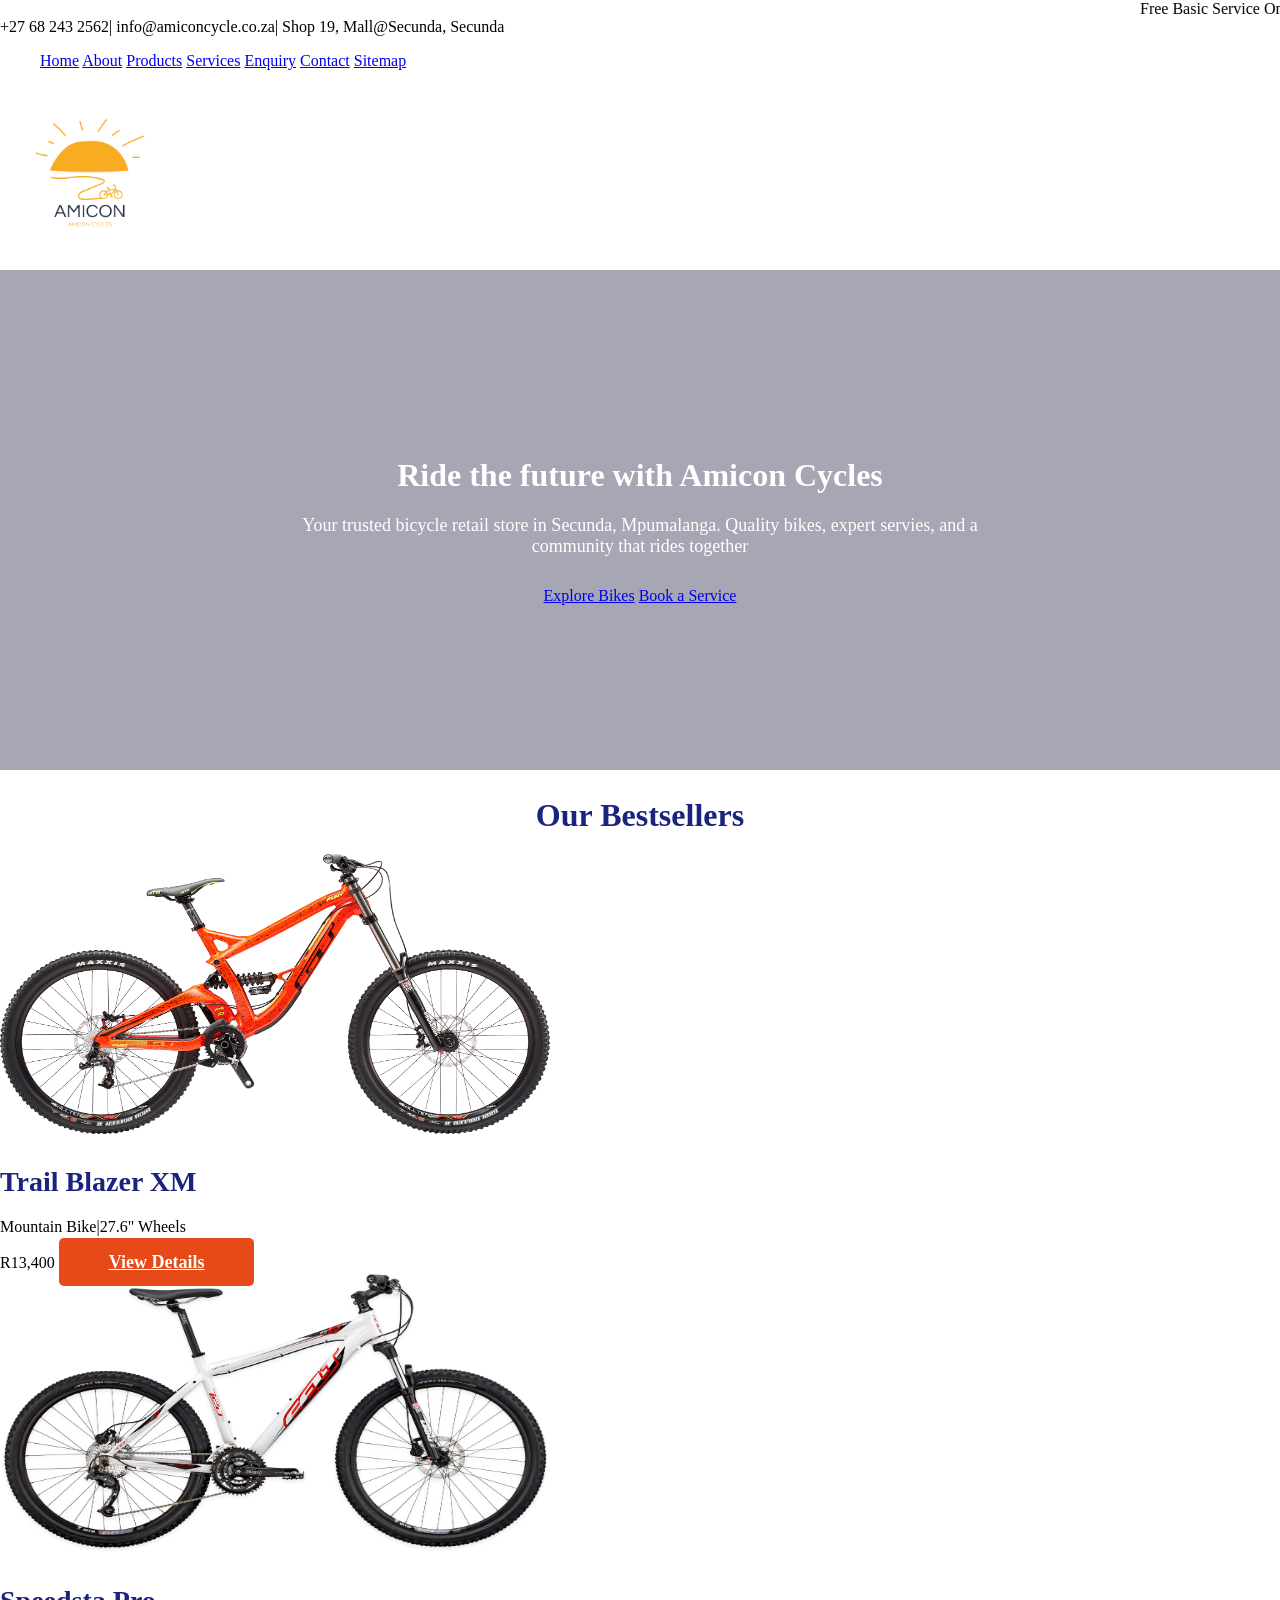
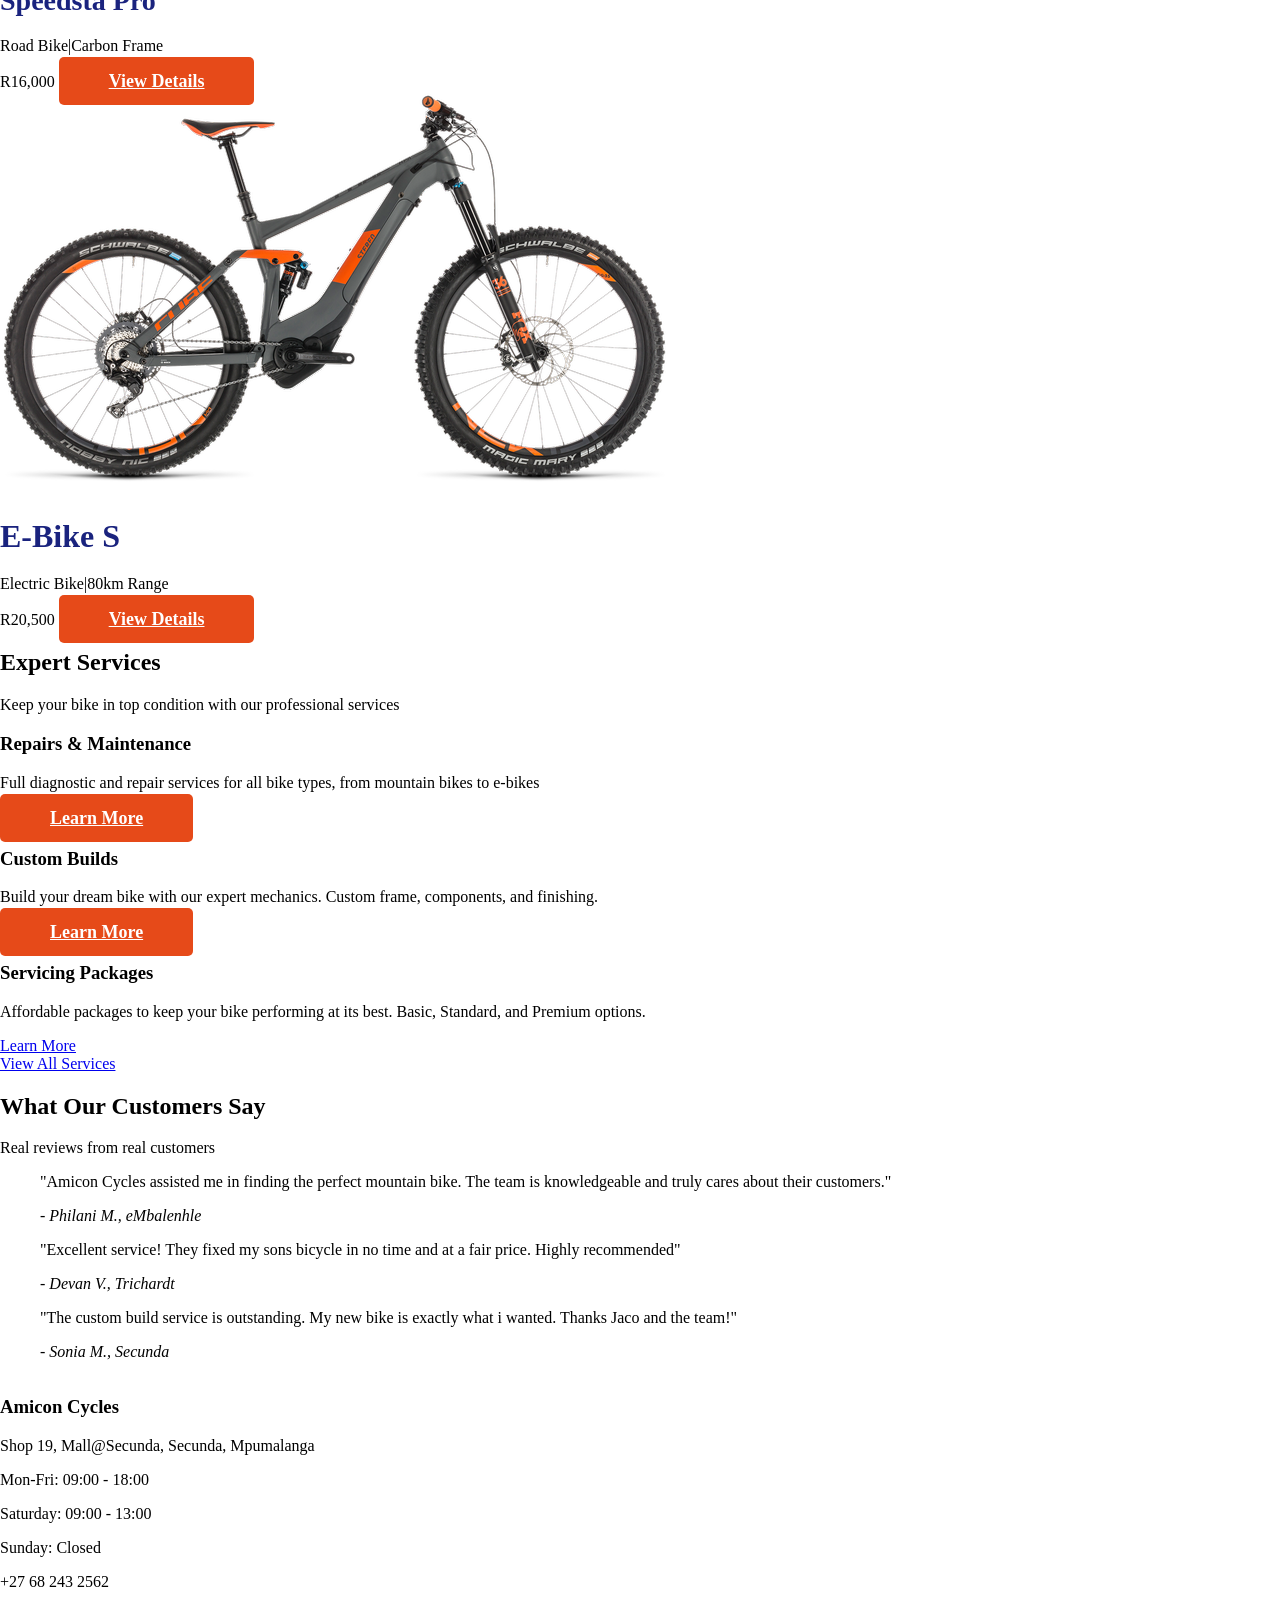
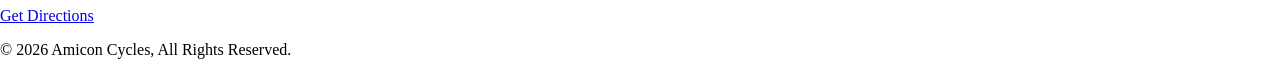
==== index.html @ d9647c0a "Part 2: Linked external CSS stylesheet to all HTML pages fixed styling errors" ====
<!DOCTYPE html>
<html>
<head>
    <title>Amicon Cycles|HOME</title>
    <link rel="stylesheet" href="css/style.css">
</head>
<body style="display: flex; flex-direction: column; justify-content: center; min-height: 100vh; margin: 0; padding: 0;">
    <!--This is the top promotional bar-->
    <marquee>Free Basic Service On All New Bikes | 0% Finance Available</marquee>

    <!--This is the header with contact info-->
    <header>
            <span> +27 68 243 2562|</span>
            <span> info@amiconcycle.co.za|</span>
            <span> Shop 19, Mall@Secunda, Secunda</span>

            <!--This is the navivation menu-->
        <nav>
           <ul>
                <a href="Assets/index.html">Home</a>
                <a href="Assets/about.html">About</a>
                <a href="Assets/products.html">Products</a>
                <a href="Assets/services.html">Services</a>
                <a href="Assets/enquiry.html">Enquiry</a>
                <a href="Assets/contact.html">Contact</a>
                <a href="Assets/sitemap.html">Sitemap</a>
            </ul>
        </nav>
    </header> 

    <!--This is the navigation with a logo-->
        <a href="index.html">
            <img src="Images/logo.png" alt="Amicon Cycles Logo" width="180">
        </a>

    
    <!--This is the Hero Banner-->
    <div class="hero" style="background-color: rgba(106, 106, 129, 0.596); min-height: 500px; display: flex; align-items: center; justify-content: center; text-align: center; padding: 60x 20px;">
        <div class="hero content">
            <h1 style="color: white;">Ride the future with Amicon Cycles</h1>
            <p style="color: white; font-size: 18px; max-width: 700px; margin: 0 auto 30px;">Your trusted bicycle retail store in Secunda, Mpumalanga. Quality bikes, expert servies, and a community that rides together</p>
            <div class="hero-buttons">
            <a href="Assets/products.html">Explore Bikes</a>
            <a href="Assets/services.html">Book a Service</a>
            </div>
        </div>
    </div>

    <!--This is the featured collection-->
    <div class="featured collection">
        <h2 style="text-align: center; color: #1A237E; font-size: 32px; margin-bottom: 20px;">Our Bestsellers</h2>

        <!--This is Product 1-->
        <div class="product-card">
            <img src="Images/Mountain Bike.png " alt="Trail Blazer XM" width="550" height="280">
            <h3 style="text-align: left; color: #1A237E; font-size: 28px; margin-bottom: 20px;">Trail Blazer XM</h3>
            <p>Mountain Bike|27.6" Wheels</p>
            <span>R13,400</span>
            <a href="products.html" style="background-color: #E64A19; color: white; padding: 14px 50px; border: none; border-radius: 5px; font-size: 18px; font-weight: bold; cursor: pointer; transition: background-color 0.3s ease">View Details</a>
        </div>

        <!--This is Product 2-->
        <div class="product-card">
            <img src="Images/Road Bike 2.png" alt="Speedsta Pro" width="550" height="280">
            <h3 style="text-align: left; color: #1A237E; font-size: 28px; margin-bottom: 20px;">Speedsta Pro</h3>
            <p>Road Bike|Carbon Frame</p>
            <span>R16,000</span>
            <a href="Assets/products.html" style="background-color: #E64A19; color: white; padding: 14px 50px; border: none; border-radius: 5px; font-size: 18px; font-weight: bold; cursor: pointer; transition: background-color 0.3s ease">View Details</a>
        </div>

        <!--This is Product 3-->
        <div class="product-card">
            <img src="Images/E bike.png" alt="E-bike S">
            <h3 style="text-align: left; color: #1A237E; font-size: 32px; margin-bottom: 20px;">E-Bike S</h3>
            <p>Electric Bike|80km Range</p>
            <span>R20,500</span>
            <a href="Assets/products.html" style="background-color: #E64A19; color: white; padding: 14px 50px; border: none; border-radius: 5px; font-size: 18px; font-weight: bold; cursor: pointer; transition: background-color 0.3s ease">View Details</a>
        </div>
    </div>
    
    <!--This is the services preview-->
    <div class="services-preview">
        <div class="container">
            <h2>Expert Services</h2>
            <p class="section-subtitle">Keep your bike in top condition with our professional services</p>

            <div class="service-grid">
                <div class="service-card">
                    <i class="fas fa-wrench service-icon"></i>
                    <h3>Repairs & Maintenance</h3>
                    <p>Full diagnostic and repair services for all bike types, from mountain bikes to e-bikes</p>
                    <a href="Assets/services.html" class="btn-small" style="background-color: #E64A19; color: white; padding: 14px 50px; border: none; border-radius: 5px; font-size: 18px; font-weight: bold; cursor: pointer; transition: background-color 0.3s ease">Learn More</a>
                </div>

                <div class="service-card">
                    <h3>Custom Builds</h3>
                    <p>Build your dream bike with our expert mechanics. Custom frame, components, and finishing.</p>
                    <a href="Assets/services.html" class="btn-small" style="background-color: #E64A19; color: white; padding: 14px 50px; border: none; border-radius: 5px; font-size: 18px; font-weight: bold; cursor: pointer; transition: background-color 0.3s ease">Learn More</a>
                </div>

                <div class="service-card">
                    <i class="fas fa-tools service-icon"></i>
                    <h3>Servicing Packages</h3>
                    <p>Affordable packages to keep your bike performing at its best. Basic, Standard, and Premium options.</p>
                    <a href="Assets/services.html" class="btn-small">Learn More</a>
                </div>
            </div>

            <div class="services-cta">
                <a href="Assets/services.html" class="btn-primary">View All Services</a>
            </div>
        </div>
    </div>

    <!--This is the testimonials section-->
    <div class="testimonials">
        <div class="container">
            <h2>What Our Customers Say</h2>
            <p class="section-subtitle" >Real reviews from real customers</p>

            <div class="testimonial-grid">
                <blockquote>
                    <p>"Amicon Cycles assisted me in finding the perfect mountain bike. The team is knowledgeable and truly cares about their customers."</p>
                    <cite>- Philani M., eMbalenhle</cite>    
                </blockquote>

                <blockquote>
                    <p>"Excellent service! They fixed my sons bicycle in no time and at a fair price. Highly recommended"</p>
                    <cite>- Devan V., Trichardt</cite>    
                </blockquote>

                <blockquote>
                    <p>"The custom build service is outstanding. My new bike is exactly what i wanted. Thanks Jaco and the team!"</p>
                    <cite>- Sonia M., Secunda</cite>    
                </blockquote>
            </div>
        </div>
    </div>

    <!--This is the footer-->
    <footer>
        <div class="footer-info">
            <h3>Amicon Cycles</h3>
            <p>Shop 19, Mall@Secunda, Secunda, Mpumalanga</p>
            <p>Mon-Fri: 09:00 - 18:00</p>   
            <P>Saturday: 09:00 - 13:00</P>
            <p>Sunday: Closed</p>
            <p>+27 68 243 2562</p>
            <a href="contact.html">Get Directions</a>
        </div>
        <div class="footer-bottom">
            <p>&copy; 2026 Amicon Cycles, All Rights Reserved.</p>
        </div>
    </footer>
</body>
</html>
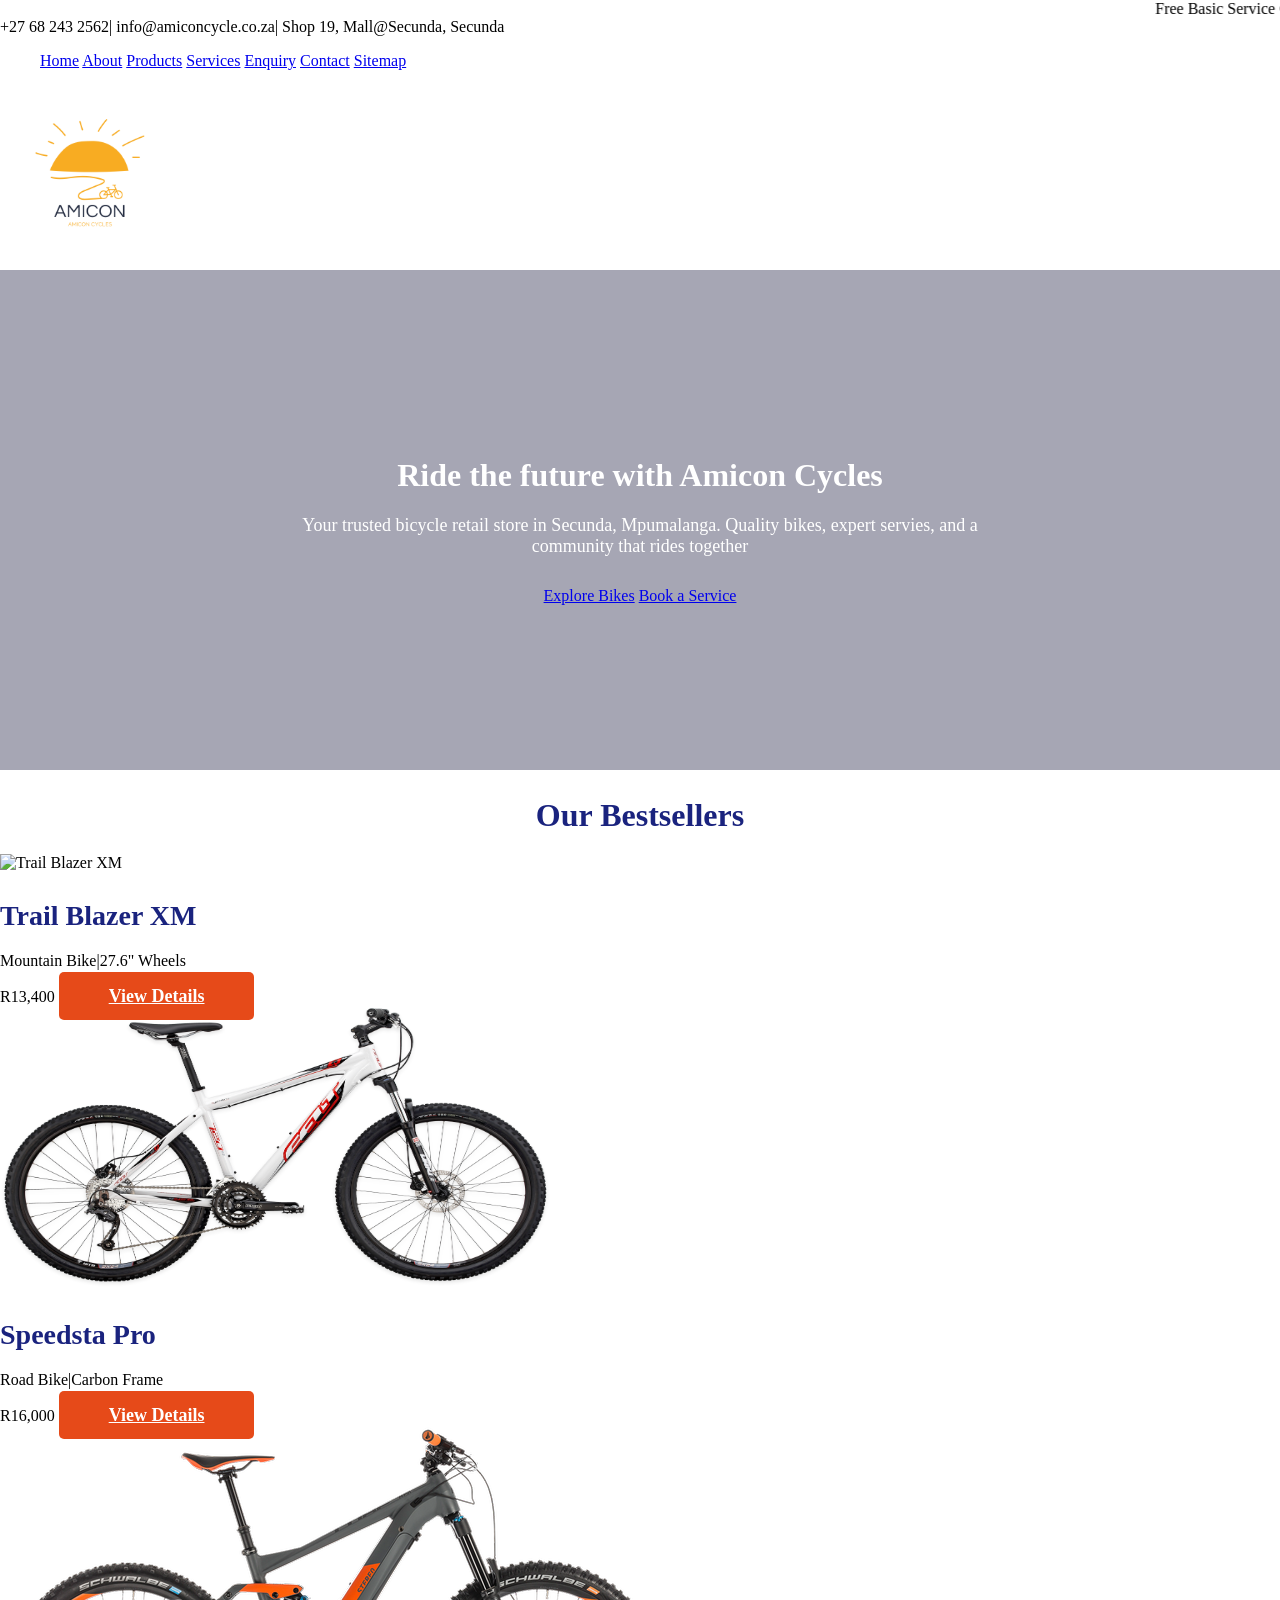
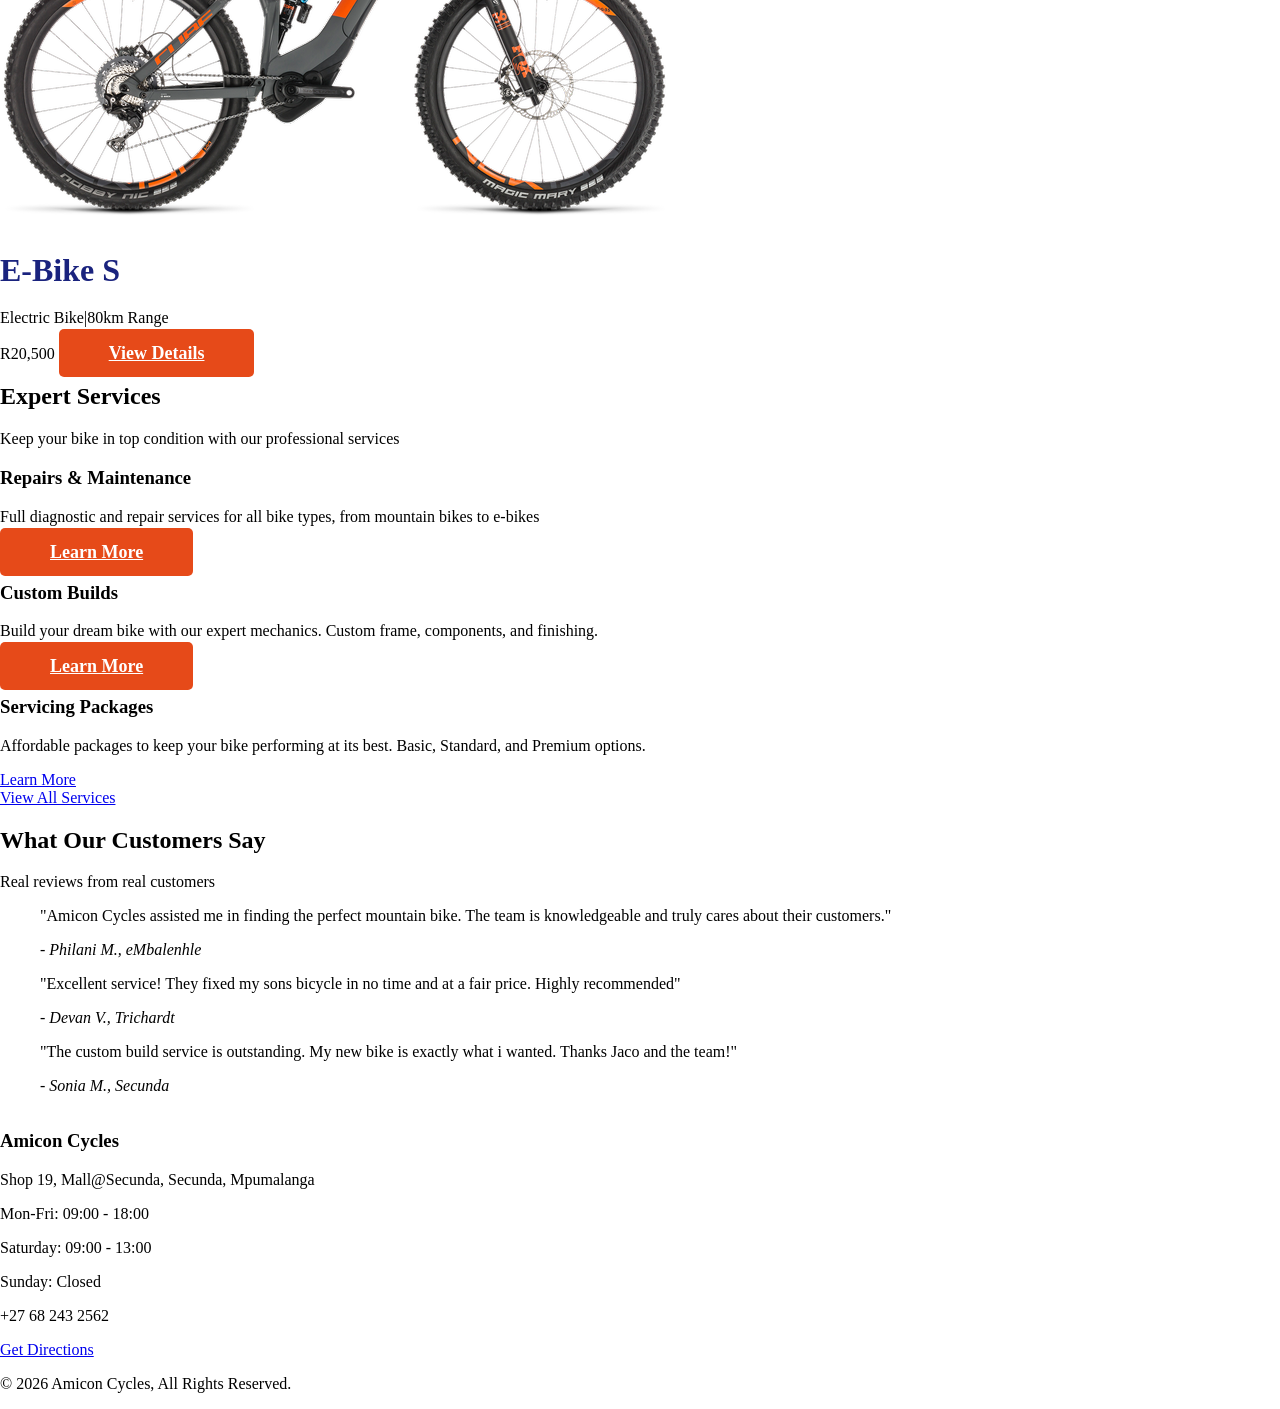
==== commit 614a0eee: "Linked external stylesheet with changes made" ====
--- a/index.html
+++ b/index.html
@@ -14,18 +14,18 @@
             <span> info@amiconcycle.co.za|</span>
             <span> Shop 19, Mall@Secunda, Secunda</span>
 
-            <!--This is the navivation menu-->
-        <nav>
-           <ul>
-                <a href="Assets/index.html">Home</a>
-                <a href="Assets/about.html">About</a>
-                <a href="Assets/products.html">Products</a>
-                <a href="Assets/services.html">Services</a>
-                <a href="Assets/enquiry.html">Enquiry</a>
-                <a href="Assets/contact.html">Contact</a>
-                <a href="Assets/sitemap.html">Sitemap</a>
-            </ul>
-        </nav>
+    <!--This is the navivation menu-->
+    <nav>
+        <ul>
+            <a href="index.html">Home</a>
+            <a href="about.html">About</a>
+            <a href="products.html">Products</a>
+            <a href="services.html">Services</a>
+            <a href="enquiry.html">Enquiry</a>
+            <a href="contact.html">Contact</a>
+            <a href="sitemap.html">Sitemap</a>
+        </ul>
+    </nav>
     </header> 
 
     <!--This is the navigation with a logo-->
@@ -52,7 +52,7 @@
 
         <!--This is Product 1-->
         <div class="product-card">
-            <img src="Images/Mountain Bike.png " alt="Trail Blazer XM" width="550" height="280">
+            <img src="https://www.bing.com/images/search?view=detailV2&ccid=F3GtSCBr&id=6C79BC62055F6FBFD2856031EC49AA066A7E89CB&thid=OIP.F3GtSCBr6q-7r-o_lWiCbQHaEF&mediaurl=https%3a%2f%2fi.pinimg.com%2foriginals%2f32%2f32%2fa2%2f3232a2a541d7ab64f234cf8f99b6f227.png&cdnurl=https%3a%2f%2fth.bing.com%2fth%2fid%2fR.1771ad48206beaafbbafea3f9568826d%3frik%3dy4l%252bagaqSewxYA%26pid%3dImgRaw%26r%3d0&exph=993&expw=1800&q=Gt+Fury+Elite+27.5+Mountain+Bike&mode=overlay&FORM=VSMAGC&ck=1CB832AEF72D2680FD4501E02C0D3C02&idpp=serp&ajaxhist=0&ajaxserp=0" alt="Trail Blazer XM" width="550" height="280">
             <h3 style="text-align: left; color: #1A237E; font-size: 28px; margin-bottom: 20px;">Trail Blazer XM</h3>
             <p>Mountain Bike|27.6" Wheels</p>
             <span>R13,400</span>
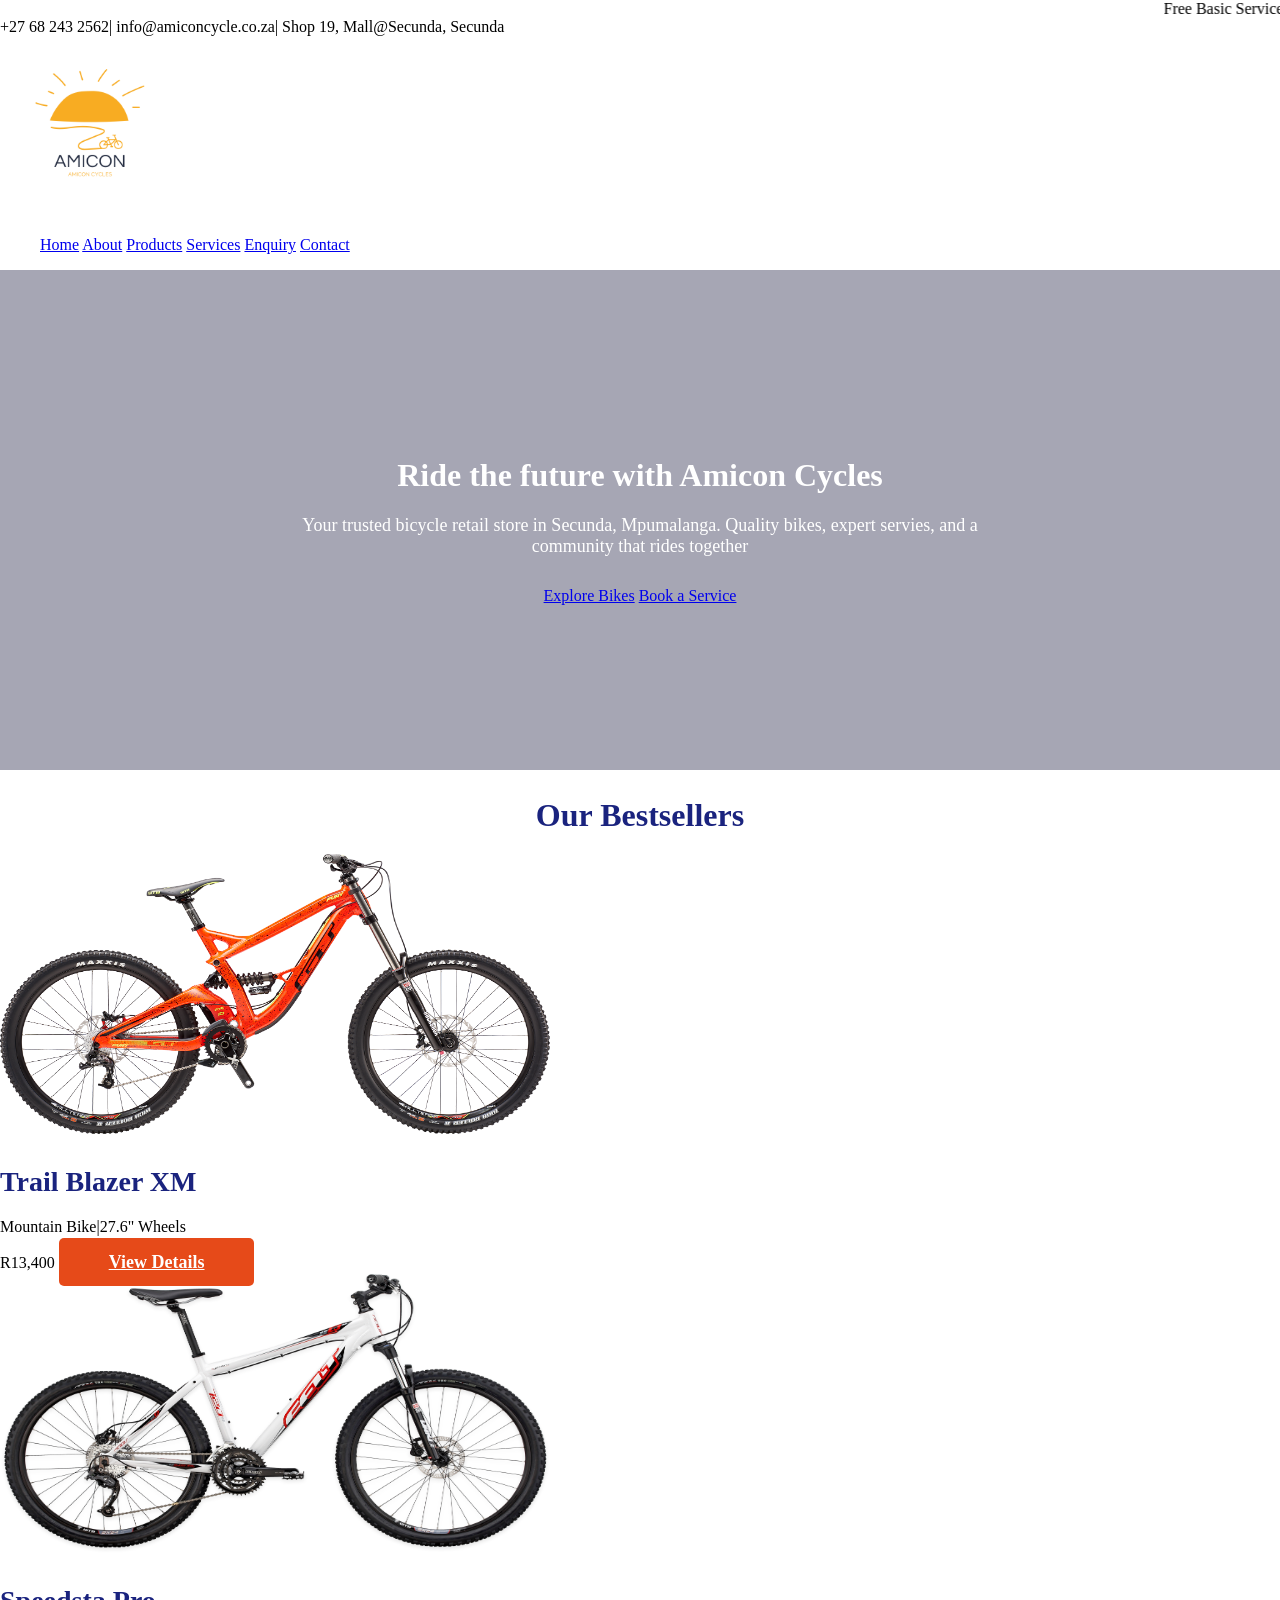
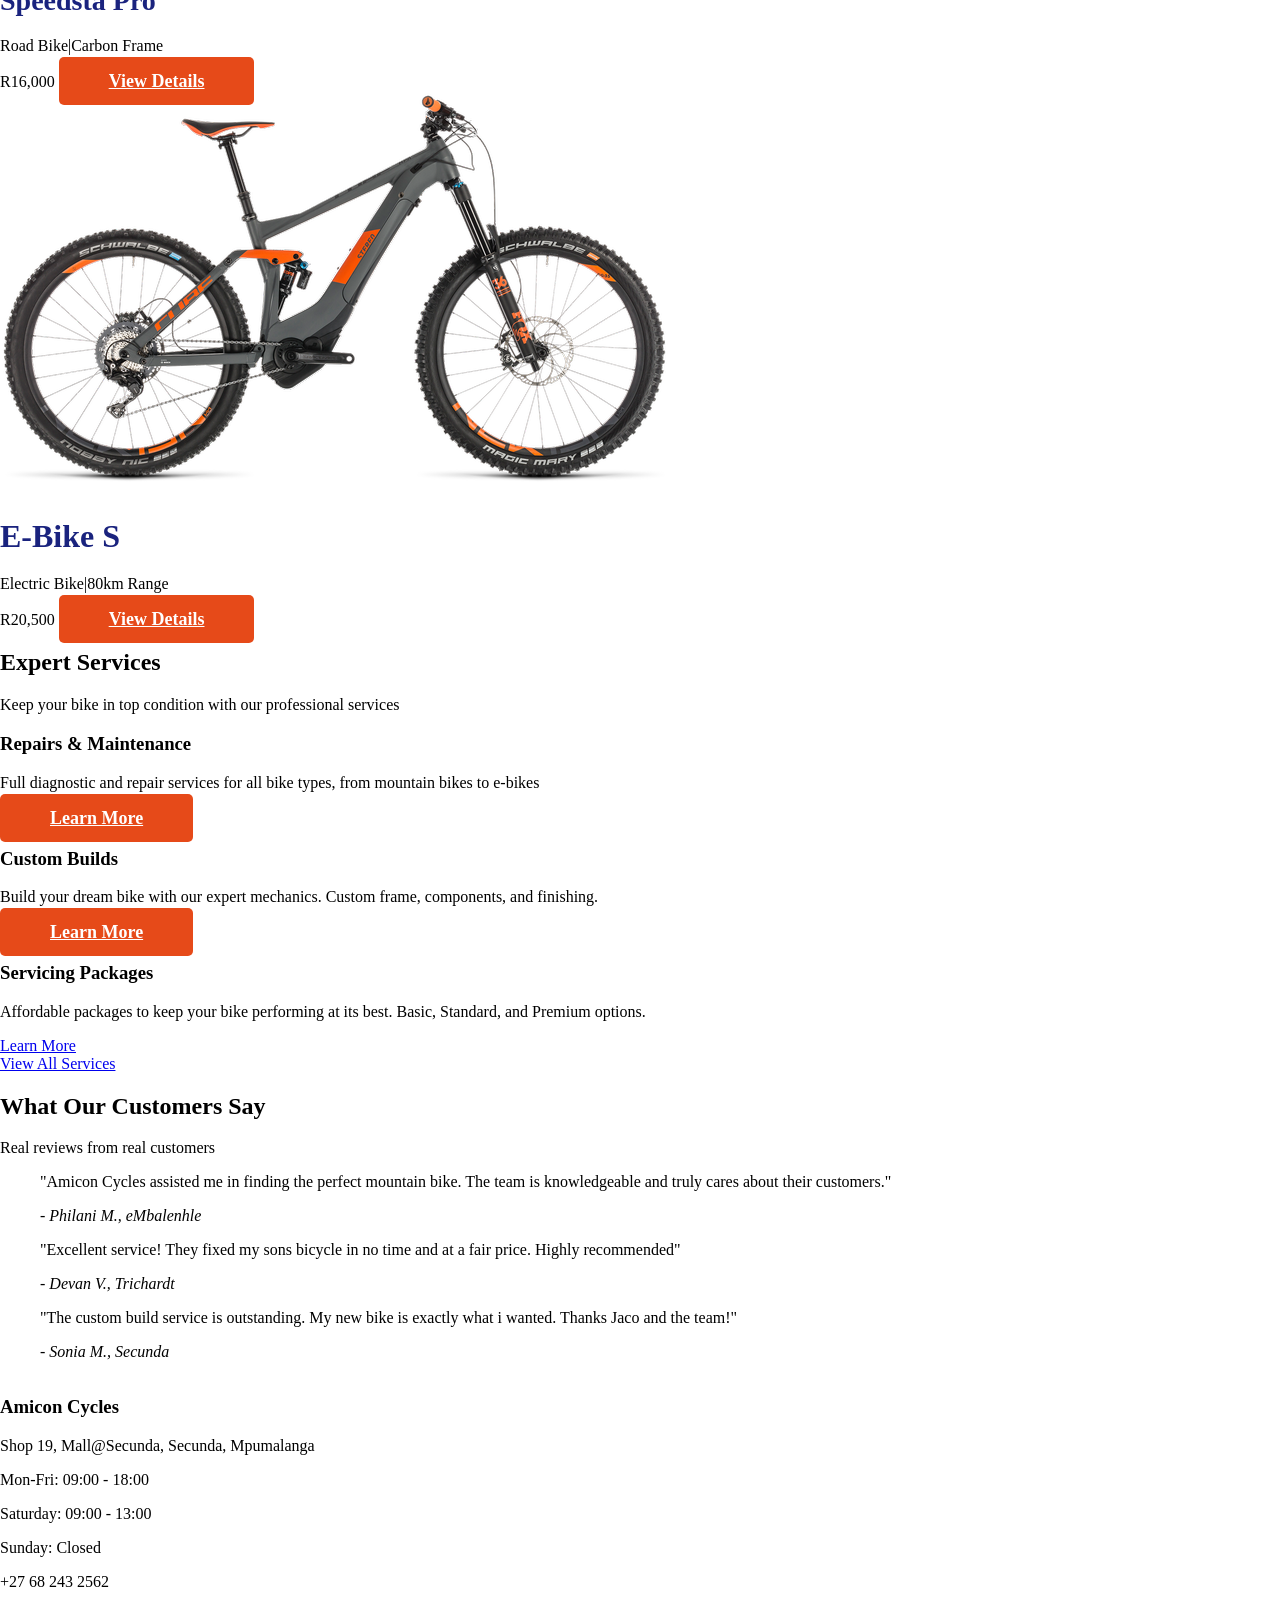
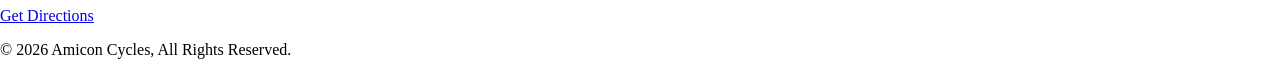
==== commit 074c89eb: "Fixed the product card layout, the navigation styling and css erros" ====
--- a/index.html
+++ b/index.html
@@ -15,25 +15,25 @@
             <span> Shop 19, Mall@Secunda, Secunda</span>
 
     <!--This is the navivation menu-->
-    <nav>
-        <ul>
-            <a href="index.html">Home</a>
-            <a href="about.html">About</a>
-            <a href="products.html">Products</a>
-            <a href="services.html">Services</a>
-            <a href="enquiry.html">Enquiry</a>
-            <a href="contact.html">Contact</a>
-            <a href="sitemap.html">Sitemap</a>
-        </ul>
+    <nav class="navbar">
+        <div class="container">
+            <div class="logo">
+                <a href="index.html">
+                    <img src="Images/logo.png" alt="Amicon Cycles Logo" width="180">
+                </a>
+            </div>
+            <ul class="nav-menu">
+                <a href="index.html"><i class="fas fa-home"></i> Home</a>
+                <a href="about.html"><i class="fas fa-info-circle"></i> About</a>
+                <a href="products.html"><i class="fas fa-bicycle"></i> Products</a>
+                <a href="services.html"><i class="fas fa-tools"></i> Services</a>
+                <a href="enquiry.html"><i class="fas fa-envelope"></i> Enquiry</a>
+                <a href="contact.html"><i class="fas fa-phone"></i> Contact</a>
+            </ul>       
+        </div>
     </nav>
     </header> 
 
-    <!--This is the navigation with a logo-->
-        <a href="index.html">
-            <img src="Images/logo.png" alt="Amicon Cycles Logo" width="180">
-        </a>
-
-    
     <!--This is the Hero Banner-->
     <div class="hero" style="background-color: rgba(106, 106, 129, 0.596); min-height: 500px; display: flex; align-items: center; justify-content: center; text-align: center; padding: 60x 20px;">
         <div class="hero content">
@@ -52,7 +52,7 @@
 
         <!--This is Product 1-->
         <div class="product-card">
-            <img src="https://www.bing.com/images/search?view=detailV2&ccid=F3GtSCBr&id=6C79BC62055F6FBFD2856031EC49AA066A7E89CB&thid=OIP.F3GtSCBr6q-7r-o_lWiCbQHaEF&mediaurl=https%3a%2f%2fi.pinimg.com%2foriginals%2f32%2f32%2fa2%2f3232a2a541d7ab64f234cf8f99b6f227.png&cdnurl=https%3a%2f%2fth.bing.com%2fth%2fid%2fR.1771ad48206beaafbbafea3f9568826d%3frik%3dy4l%252bagaqSewxYA%26pid%3dImgRaw%26r%3d0&exph=993&expw=1800&q=Gt+Fury+Elite+27.5+Mountain+Bike&mode=overlay&FORM=VSMAGC&ck=1CB832AEF72D2680FD4501E02C0D3C02&idpp=serp&ajaxhist=0&ajaxserp=0" alt="Trail Blazer XM" width="550" height="280">
+            <img src="Images/Mountain Bike.png " alt="Trail Blazer XM" width="550" height="280">
             <h3 style="text-align: left; color: #1A237E; font-size: 28px; margin-bottom: 20px;">Trail Blazer XM</h3>
             <p>Mountain Bike|27.6" Wheels</p>
             <span>R13,400</span>
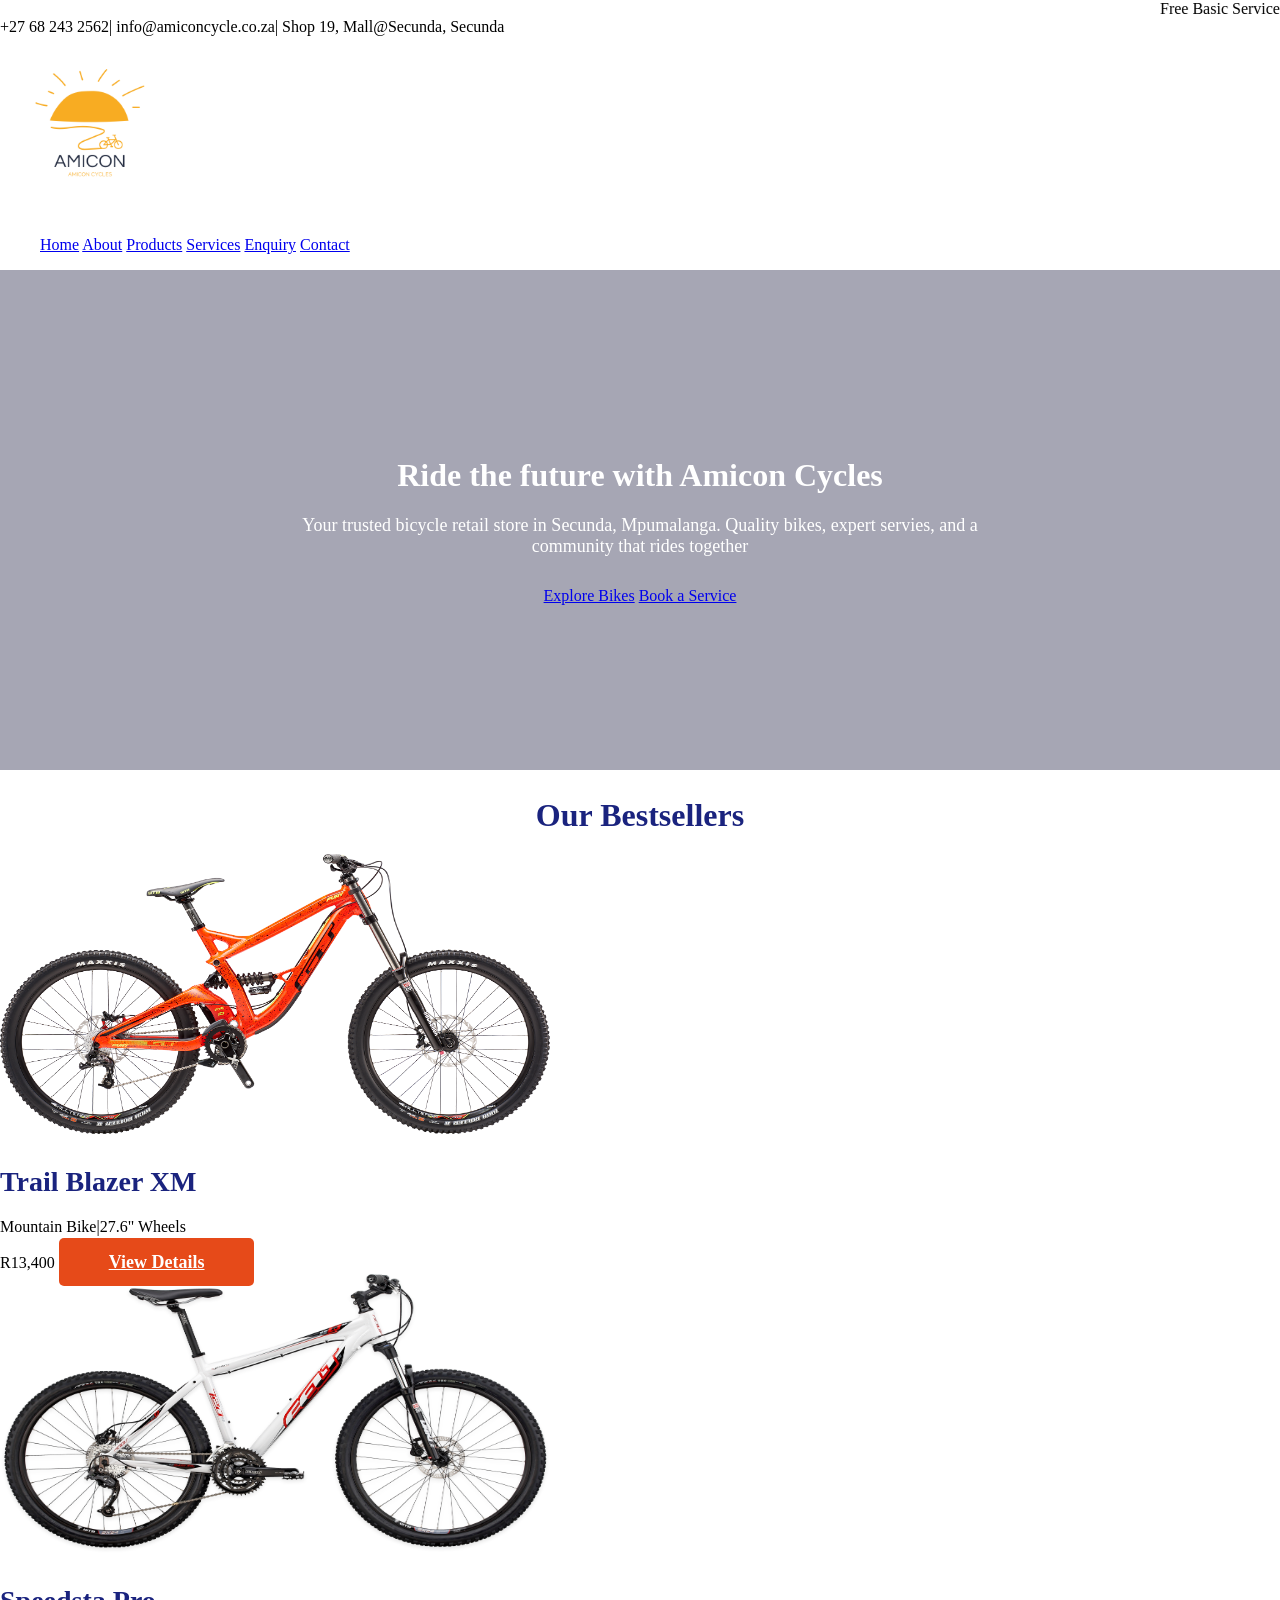
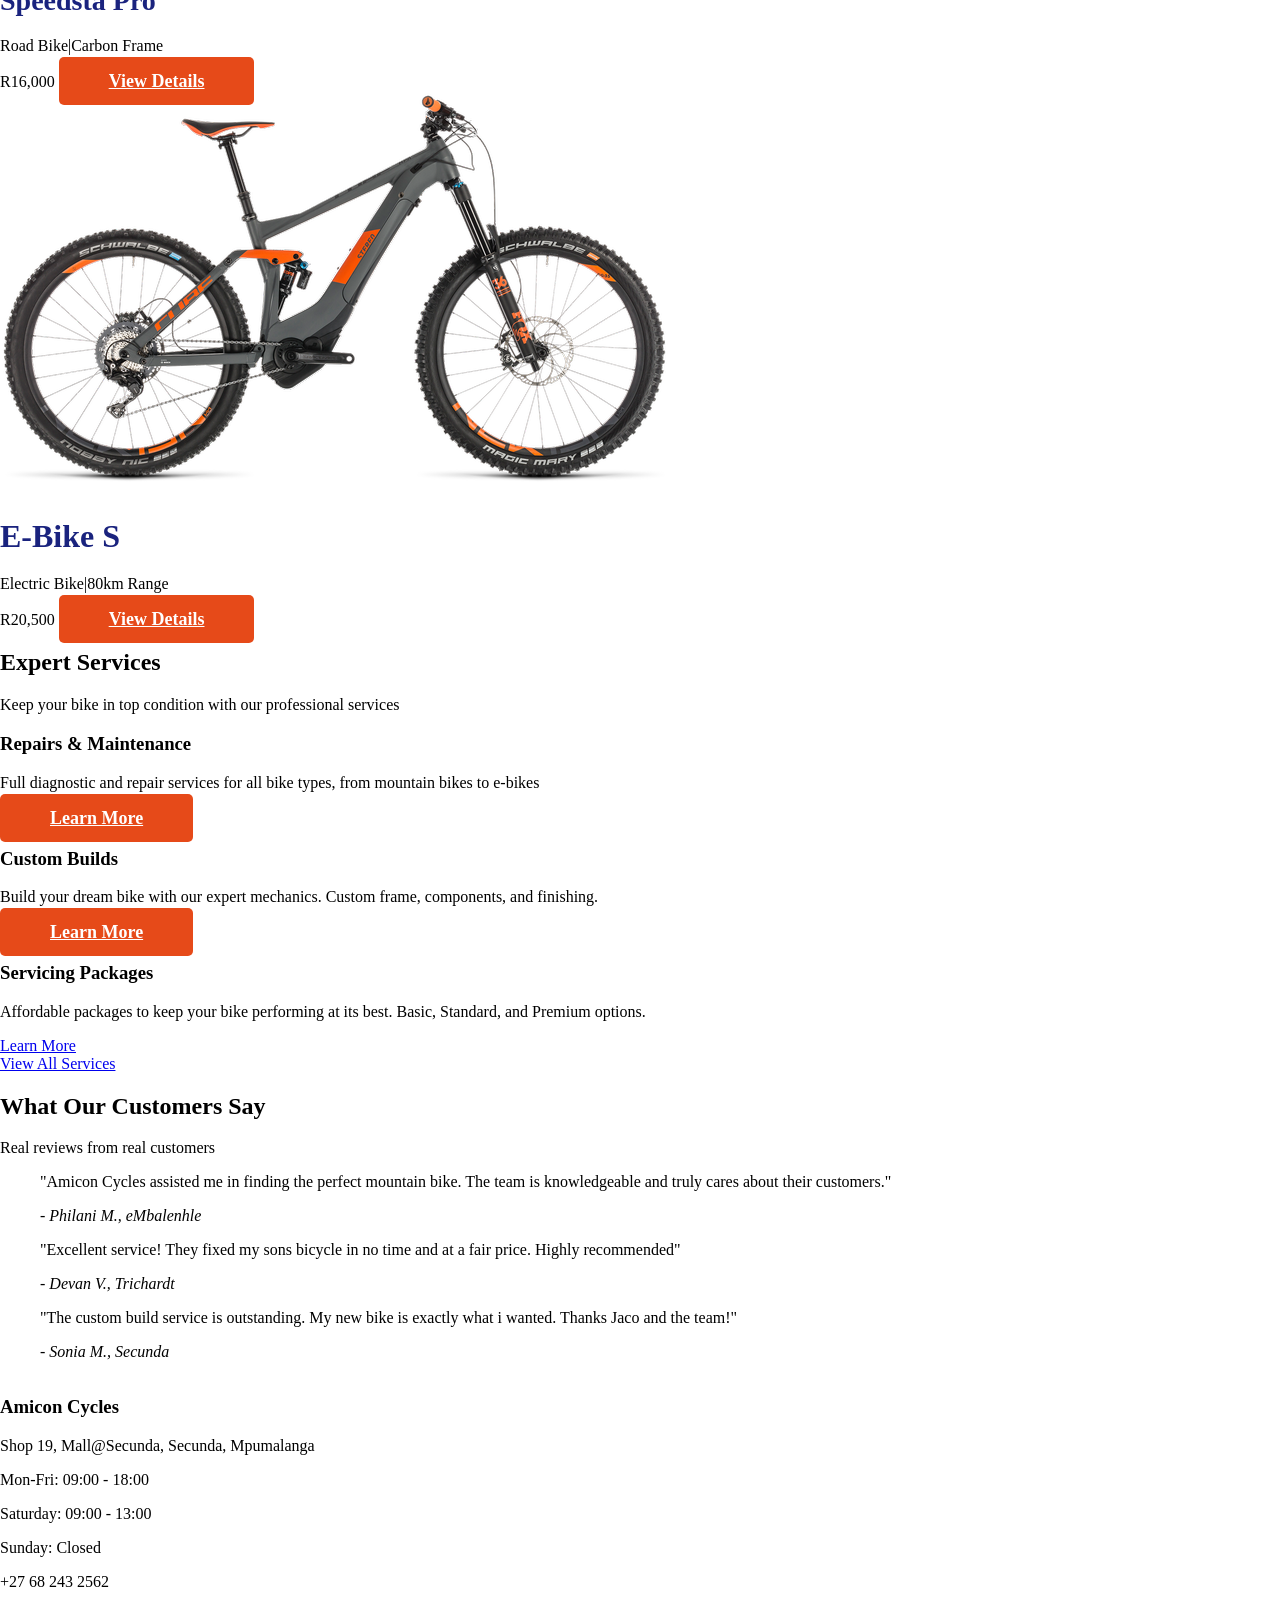
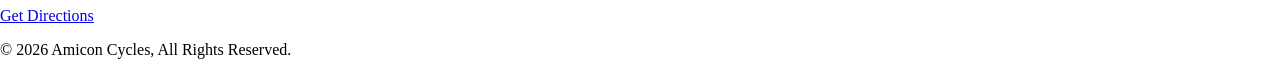
==== commit 6f1b7084: "Add files via upload" ====
--- a/index.html
+++ b/index.html
@@ -1,156 +1,156 @@
-<!DOCTYPE html>
-<html>
-<head>
-    <title>Amicon Cycles|HOME</title>
-    <link rel="stylesheet" href="css/style.css">
-</head>
-<body style="display: flex; flex-direction: column; justify-content: center; min-height: 100vh; margin: 0; padding: 0;">
-    <!--This is the top promotional bar-->
-    <marquee>Free Basic Service On All New Bikes | 0% Finance Available</marquee>
-
-    <!--This is the header with contact info-->
-    <header>
-            <span> +27 68 243 2562|</span>
-            <span> info@amiconcycle.co.za|</span>
-            <span> Shop 19, Mall@Secunda, Secunda</span>
-
-    <!--This is the navivation menu-->
-    <nav class="navbar">
-        <div class="container">
-            <div class="logo">
-                <a href="index.html">
-                    <img src="Images/logo.png" alt="Amicon Cycles Logo" width="180">
-                </a>
-            </div>
-            <ul class="nav-menu">
-                <a href="index.html"><i class="fas fa-home"></i> Home</a>
-                <a href="about.html"><i class="fas fa-info-circle"></i> About</a>
-                <a href="products.html"><i class="fas fa-bicycle"></i> Products</a>
-                <a href="services.html"><i class="fas fa-tools"></i> Services</a>
-                <a href="enquiry.html"><i class="fas fa-envelope"></i> Enquiry</a>
-                <a href="contact.html"><i class="fas fa-phone"></i> Contact</a>
-            </ul>       
-        </div>
-    </nav>
-    </header> 
-
-    <!--This is the Hero Banner-->
-    <div class="hero" style="background-color: rgba(106, 106, 129, 0.596); min-height: 500px; display: flex; align-items: center; justify-content: center; text-align: center; padding: 60x 20px;">
-        <div class="hero content">
-            <h1 style="color: white;">Ride the future with Amicon Cycles</h1>
-            <p style="color: white; font-size: 18px; max-width: 700px; margin: 0 auto 30px;">Your trusted bicycle retail store in Secunda, Mpumalanga. Quality bikes, expert servies, and a community that rides together</p>
-            <div class="hero-buttons">
-            <a href="Assets/products.html">Explore Bikes</a>
-            <a href="Assets/services.html">Book a Service</a>
-            </div>
-        </div>
-    </div>
-
-    <!--This is the featured collection-->
-    <div class="featured collection">
-        <h2 style="text-align: center; color: #1A237E; font-size: 32px; margin-bottom: 20px;">Our Bestsellers</h2>
-
-        <!--This is Product 1-->
-        <div class="product-card">
-            <img src="Images/Mountain Bike.png " alt="Trail Blazer XM" width="550" height="280">
-            <h3 style="text-align: left; color: #1A237E; font-size: 28px; margin-bottom: 20px;">Trail Blazer XM</h3>
-            <p>Mountain Bike|27.6" Wheels</p>
-            <span>R13,400</span>
-            <a href="products.html" style="background-color: #E64A19; color: white; padding: 14px 50px; border: none; border-radius: 5px; font-size: 18px; font-weight: bold; cursor: pointer; transition: background-color 0.3s ease">View Details</a>
-        </div>
-
-        <!--This is Product 2-->
-        <div class="product-card">
-            <img src="Images/Road Bike 2.png" alt="Speedsta Pro" width="550" height="280">
-            <h3 style="text-align: left; color: #1A237E; font-size: 28px; margin-bottom: 20px;">Speedsta Pro</h3>
-            <p>Road Bike|Carbon Frame</p>
-            <span>R16,000</span>
-            <a href="Assets/products.html" style="background-color: #E64A19; color: white; padding: 14px 50px; border: none; border-radius: 5px; font-size: 18px; font-weight: bold; cursor: pointer; transition: background-color 0.3s ease">View Details</a>
-        </div>
-
-        <!--This is Product 3-->
-        <div class="product-card">
-            <img src="Images/E bike.png" alt="E-bike S">
-            <h3 style="text-align: left; color: #1A237E; font-size: 32px; margin-bottom: 20px;">E-Bike S</h3>
-            <p>Electric Bike|80km Range</p>
-            <span>R20,500</span>
-            <a href="Assets/products.html" style="background-color: #E64A19; color: white; padding: 14px 50px; border: none; border-radius: 5px; font-size: 18px; font-weight: bold; cursor: pointer; transition: background-color 0.3s ease">View Details</a>
-        </div>
-    </div>
-    
-    <!--This is the services preview-->
-    <div class="services-preview">
-        <div class="container">
-            <h2>Expert Services</h2>
-            <p class="section-subtitle">Keep your bike in top condition with our professional services</p>
-
-            <div class="service-grid">
-                <div class="service-card">
-                    <i class="fas fa-wrench service-icon"></i>
-                    <h3>Repairs & Maintenance</h3>
-                    <p>Full diagnostic and repair services for all bike types, from mountain bikes to e-bikes</p>
-                    <a href="Assets/services.html" class="btn-small" style="background-color: #E64A19; color: white; padding: 14px 50px; border: none; border-radius: 5px; font-size: 18px; font-weight: bold; cursor: pointer; transition: background-color 0.3s ease">Learn More</a>
-                </div>
-
-                <div class="service-card">
-                    <h3>Custom Builds</h3>
-                    <p>Build your dream bike with our expert mechanics. Custom frame, components, and finishing.</p>
-                    <a href="Assets/services.html" class="btn-small" style="background-color: #E64A19; color: white; padding: 14px 50px; border: none; border-radius: 5px; font-size: 18px; font-weight: bold; cursor: pointer; transition: background-color 0.3s ease">Learn More</a>
-                </div>
-
-                <div class="service-card">
-                    <i class="fas fa-tools service-icon"></i>
-                    <h3>Servicing Packages</h3>
-                    <p>Affordable packages to keep your bike performing at its best. Basic, Standard, and Premium options.</p>
-                    <a href="Assets/services.html" class="btn-small">Learn More</a>
-                </div>
-            </div>
-
-            <div class="services-cta">
-                <a href="Assets/services.html" class="btn-primary">View All Services</a>
-            </div>
-        </div>
-    </div>
-
-    <!--This is the testimonials section-->
-    <div class="testimonials">
-        <div class="container">
-            <h2>What Our Customers Say</h2>
-            <p class="section-subtitle" >Real reviews from real customers</p>
-
-            <div class="testimonial-grid">
-                <blockquote>
-                    <p>"Amicon Cycles assisted me in finding the perfect mountain bike. The team is knowledgeable and truly cares about their customers."</p>
-                    <cite>- Philani M., eMbalenhle</cite>    
-                </blockquote>
-
-                <blockquote>
-                    <p>"Excellent service! They fixed my sons bicycle in no time and at a fair price. Highly recommended"</p>
-                    <cite>- Devan V., Trichardt</cite>    
-                </blockquote>
-
-                <blockquote>
-                    <p>"The custom build service is outstanding. My new bike is exactly what i wanted. Thanks Jaco and the team!"</p>
-                    <cite>- Sonia M., Secunda</cite>    
-                </blockquote>
-            </div>
-        </div>
-    </div>
-
-    <!--This is the footer-->
-    <footer>
-        <div class="footer-info">
-            <h3>Amicon Cycles</h3>
-            <p>Shop 19, Mall@Secunda, Secunda, Mpumalanga</p>
-            <p>Mon-Fri: 09:00 - 18:00</p>   
-            <P>Saturday: 09:00 - 13:00</P>
-            <p>Sunday: Closed</p>
-            <p>+27 68 243 2562</p>
-            <a href="contact.html">Get Directions</a>
-        </div>
-        <div class="footer-bottom">
-            <p>&copy; 2026 Amicon Cycles, All Rights Reserved.</p>
-        </div>
-    </footer>
-</body>
+<!DOCTYPE html>
+<html>
+<head>
+    <title>Amicon Cycles|HOME</title>
+    <link rel="stylesheet" href="css/style.css">
+</head>
+<body style="display: flex; flex-direction: column; justify-content: center; min-height: 100vh; margin: 0; padding: 0;">
+    <!--This is the top promotional bar-->
+    <marquee>Free Basic Service On All New Bikes | 0% Finance Available</marquee>
+
+    <!--This is the header with contact info-->
+    <header>
+            <span> +27 68 243 2562|</span>
+            <span> info@amiconcycle.co.za|</span>
+            <span> Shop 19, Mall@Secunda, Secunda</span>
+
+    <!--This is the navivation menu-->
+    <nav class="navbar">
+        <div class="container">
+            <div class="logo">
+                <a href="index.html">
+                    <img src="Images/logo.png" alt="Amicon Cycles Logo" width="180">
+                </a>
+            </div>
+            <ul class="nav-menu">
+                <a href="index.html"><i class="fas fa-home"></i> Home</a>
+                <a href="about.html"><i class="fas fa-info-circle"></i> About</a>
+                <a href="products.html"><i class="fas fa-bicycle"></i> Products</a>
+                <a href="services.html"><i class="fas fa-tools"></i> Services</a>
+                <a href="enquiry.html"><i class="fas fa-envelope"></i> Enquiry</a>
+                <a href="contact.html"><i class="fas fa-phone"></i> Contact</a>
+            </ul>       
+        </div>
+    </nav>
+    </header> 
+
+    <!--This is the Hero Banner-->
+    <div class="hero" style="background-color: rgba(106, 106, 129, 0.596); min-height: 500px; display: flex; align-items: center; justify-content: center; text-align: center; padding: 60x 20px;">
+        <div class="hero content">
+            <h1 style="color: white;">Ride the future with Amicon Cycles</h1>
+            <p style="color: white; font-size: 18px; max-width: 700px; margin: 0 auto 30px;">Your trusted bicycle retail store in Secunda, Mpumalanga. Quality bikes, expert servies, and a community that rides together</p>
+            <div class="hero-buttons">
+            <a href="Assets/products.html">Explore Bikes</a>
+            <a href="Assets/services.html">Book a Service</a>
+            </div>
+        </div>
+    </div>
+
+    <!--This is the featured collection-->
+    <div class="featured collection">
+        <h2 style="text-align: center; color: #1A237E; font-size: 32px; margin-bottom: 20px;">Our Bestsellers</h2>
+
+        <!--This is Product 1-->
+        <div class="product-card">
+            <img src="Images/Mountain Bike.png " alt="Trail Blazer XM" width="550" height="280">
+            <h3 style="text-align: left; color: #1A237E; font-size: 28px; margin-bottom: 20px;">Trail Blazer XM</h3>
+            <p>Mountain Bike|27.6" Wheels</p>
+            <span>R13,400</span>
+            <a href="products.html" style="background-color: #E64A19; color: white; padding: 14px 50px; border: none; border-radius: 5px; font-size: 18px; font-weight: bold; cursor: pointer; transition: background-color 0.3s ease">View Details</a>
+        </div>
+
+        <!--This is Product 2-->
+        <div class="product-card">
+            <img src="Images/Road Bike 2.png" alt="Speedsta Pro" width="550" height="280">
+            <h3 style="text-align: left; color: #1A237E; font-size: 28px; margin-bottom: 20px;">Speedsta Pro</h3>
+            <p>Road Bike|Carbon Frame</p>
+            <span>R16,000</span>
+            <a href="Assets/products.html" style="background-color: #E64A19; color: white; padding: 14px 50px; border: none; border-radius: 5px; font-size: 18px; font-weight: bold; cursor: pointer; transition: background-color 0.3s ease">View Details</a>
+        </div>
+
+        <!--This is Product 3-->
+        <div class="product-card">
+            <img src="Images/E bike.png" alt="E-bike S">
+            <h3 style="text-align: left; color: #1A237E; font-size: 32px; margin-bottom: 20px;">E-Bike S</h3>
+            <p>Electric Bike|80km Range</p>
+            <span>R20,500</span>
+            <a href="Assets/products.html" style="background-color: #E64A19; color: white; padding: 14px 50px; border: none; border-radius: 5px; font-size: 18px; font-weight: bold; cursor: pointer; transition: background-color 0.3s ease">View Details</a>
+        </div>
+    </div>
+    
+    <!--This is the services preview-->
+    <div class="services-preview">
+        <div class="container">
+            <h2>Expert Services</h2>
+            <p class="section-subtitle">Keep your bike in top condition with our professional services</p>
+
+            <div class="service-grid">
+                <div class="service-card">
+                    <i class="fas fa-wrench service-icon"></i>
+                    <h3>Repairs & Maintenance</h3>
+                    <p>Full diagnostic and repair services for all bike types, from mountain bikes to e-bikes</p>
+                    <a href="Assets/services.html" class="btn-small" style="background-color: #E64A19; color: white; padding: 14px 50px; border: none; border-radius: 5px; font-size: 18px; font-weight: bold; cursor: pointer; transition: background-color 0.3s ease">Learn More</a>
+                </div>
+
+                <div class="service-card">
+                    <h3>Custom Builds</h3>
+                    <p>Build your dream bike with our expert mechanics. Custom frame, components, and finishing.</p>
+                    <a href="Assets/services.html" class="btn-small" style="background-color: #E64A19; color: white; padding: 14px 50px; border: none; border-radius: 5px; font-size: 18px; font-weight: bold; cursor: pointer; transition: background-color 0.3s ease">Learn More</a>
+                </div>
+
+                <div class="service-card">
+                    <i class="fas fa-tools service-icon"></i>
+                    <h3>Servicing Packages</h3>
+                    <p>Affordable packages to keep your bike performing at its best. Basic, Standard, and Premium options.</p>
+                    <a href="Assets/services.html" class="btn-small">Learn More</a>
+                </div>
+            </div>
+
+            <div class="services-cta">
+                <a href="Assets/services.html" class="btn-primary">View All Services</a>
+            </div>
+        </div>
+    </div>
+
+    <!--This is the testimonials section-->
+    <div class="testimonials">
+        <div class="container">
+            <h2>What Our Customers Say</h2>
+            <p class="section-subtitle" >Real reviews from real customers</p>
+
+            <div class="testimonial-grid">
+                <blockquote>
+                    <p>"Amicon Cycles assisted me in finding the perfect mountain bike. The team is knowledgeable and truly cares about their customers."</p>
+                    <cite>- Philani M., eMbalenhle</cite>    
+                </blockquote>
+
+                <blockquote>
+                    <p>"Excellent service! They fixed my sons bicycle in no time and at a fair price. Highly recommended"</p>
+                    <cite>- Devan V., Trichardt</cite>    
+                </blockquote>
+
+                <blockquote>
+                    <p>"The custom build service is outstanding. My new bike is exactly what i wanted. Thanks Jaco and the team!"</p>
+                    <cite>- Sonia M., Secunda</cite>    
+                </blockquote>
+            </div>
+        </div>
+    </div>
+
+    <!--This is the footer-->
+    <footer>
+        <div class="footer-info">
+            <h3>Amicon Cycles</h3>
+            <p>Shop 19, Mall@Secunda, Secunda, Mpumalanga</p>
+            <p>Mon-Fri: 09:00 - 18:00</p>   
+            <P>Saturday: 09:00 - 13:00</P>
+            <p>Sunday: Closed</p>
+            <p>+27 68 243 2562</p>
+            <a href="contact.html">Get Directions</a>
+        </div>
+        <div class="footer-bottom">
+            <p>&copy; 2026 Amicon Cycles, All Rights Reserved.</p>
+        </div>
+    </footer>
+</body>
 </html>
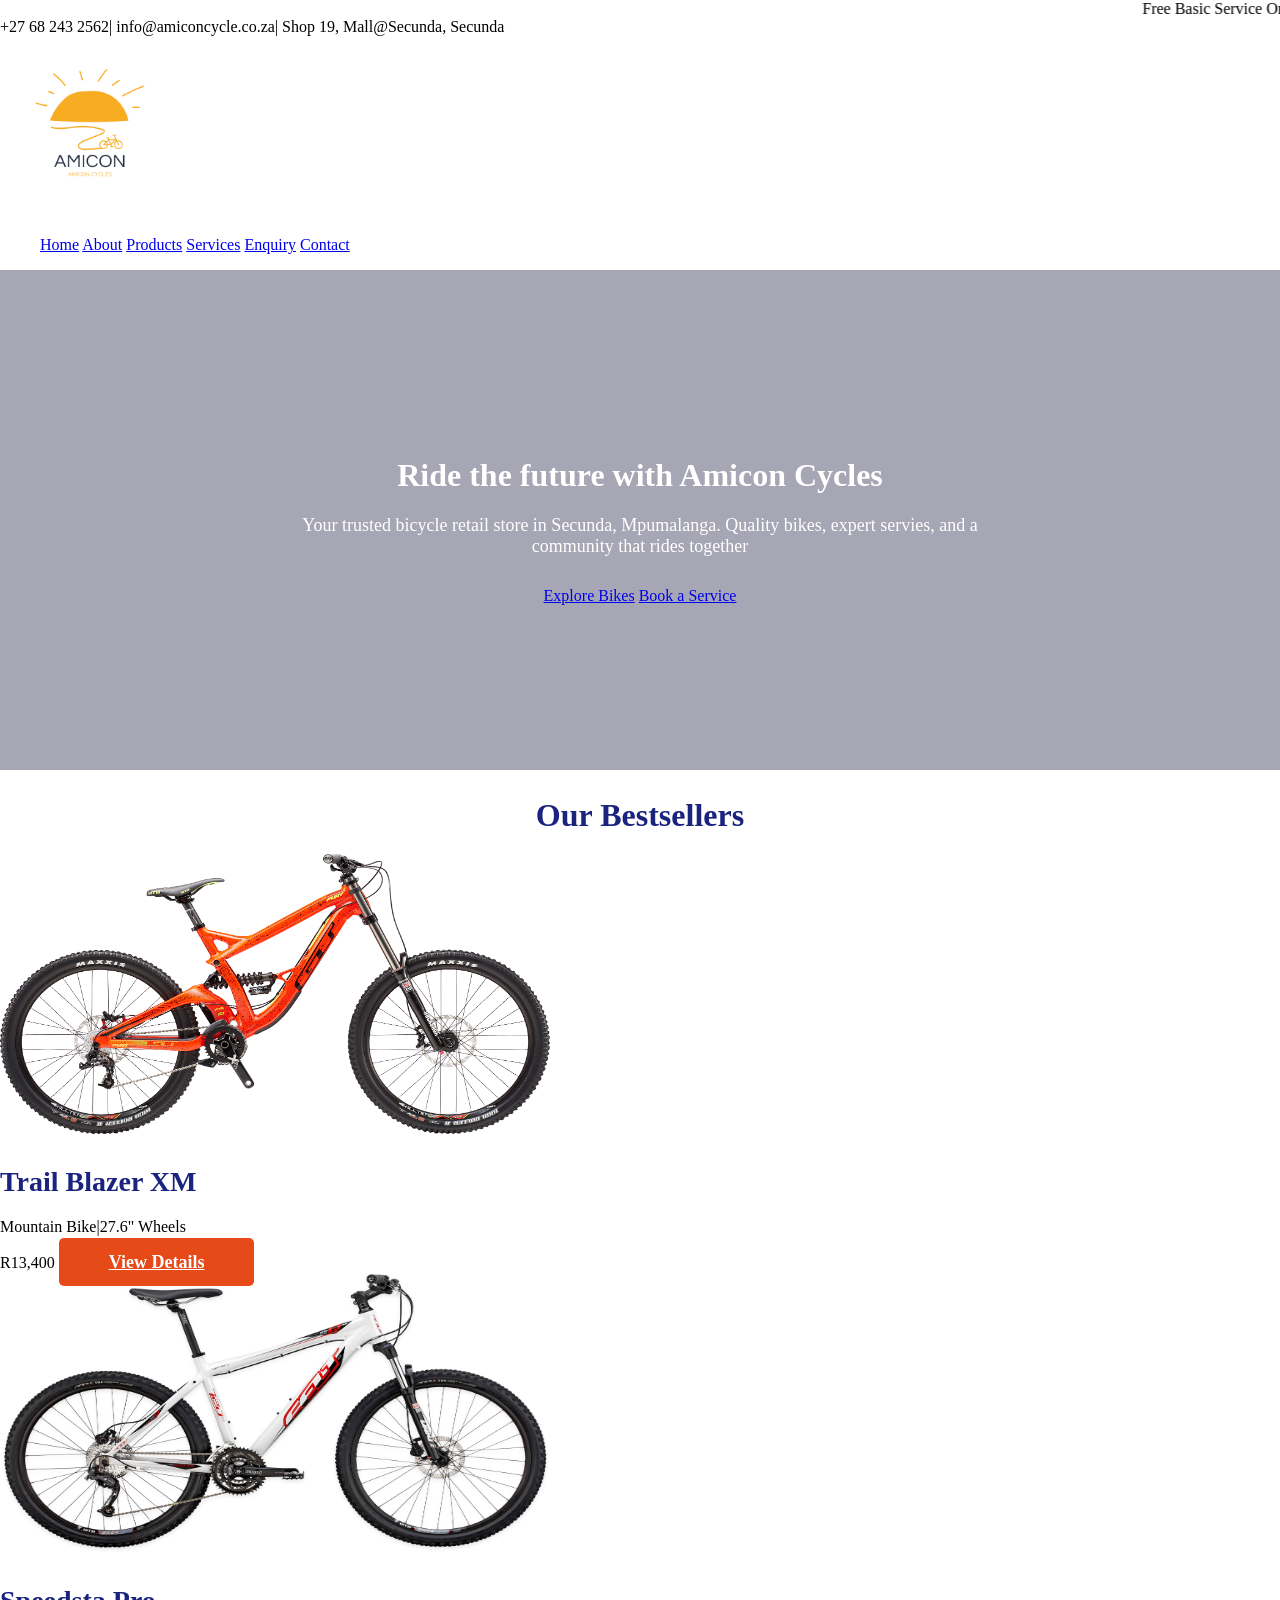
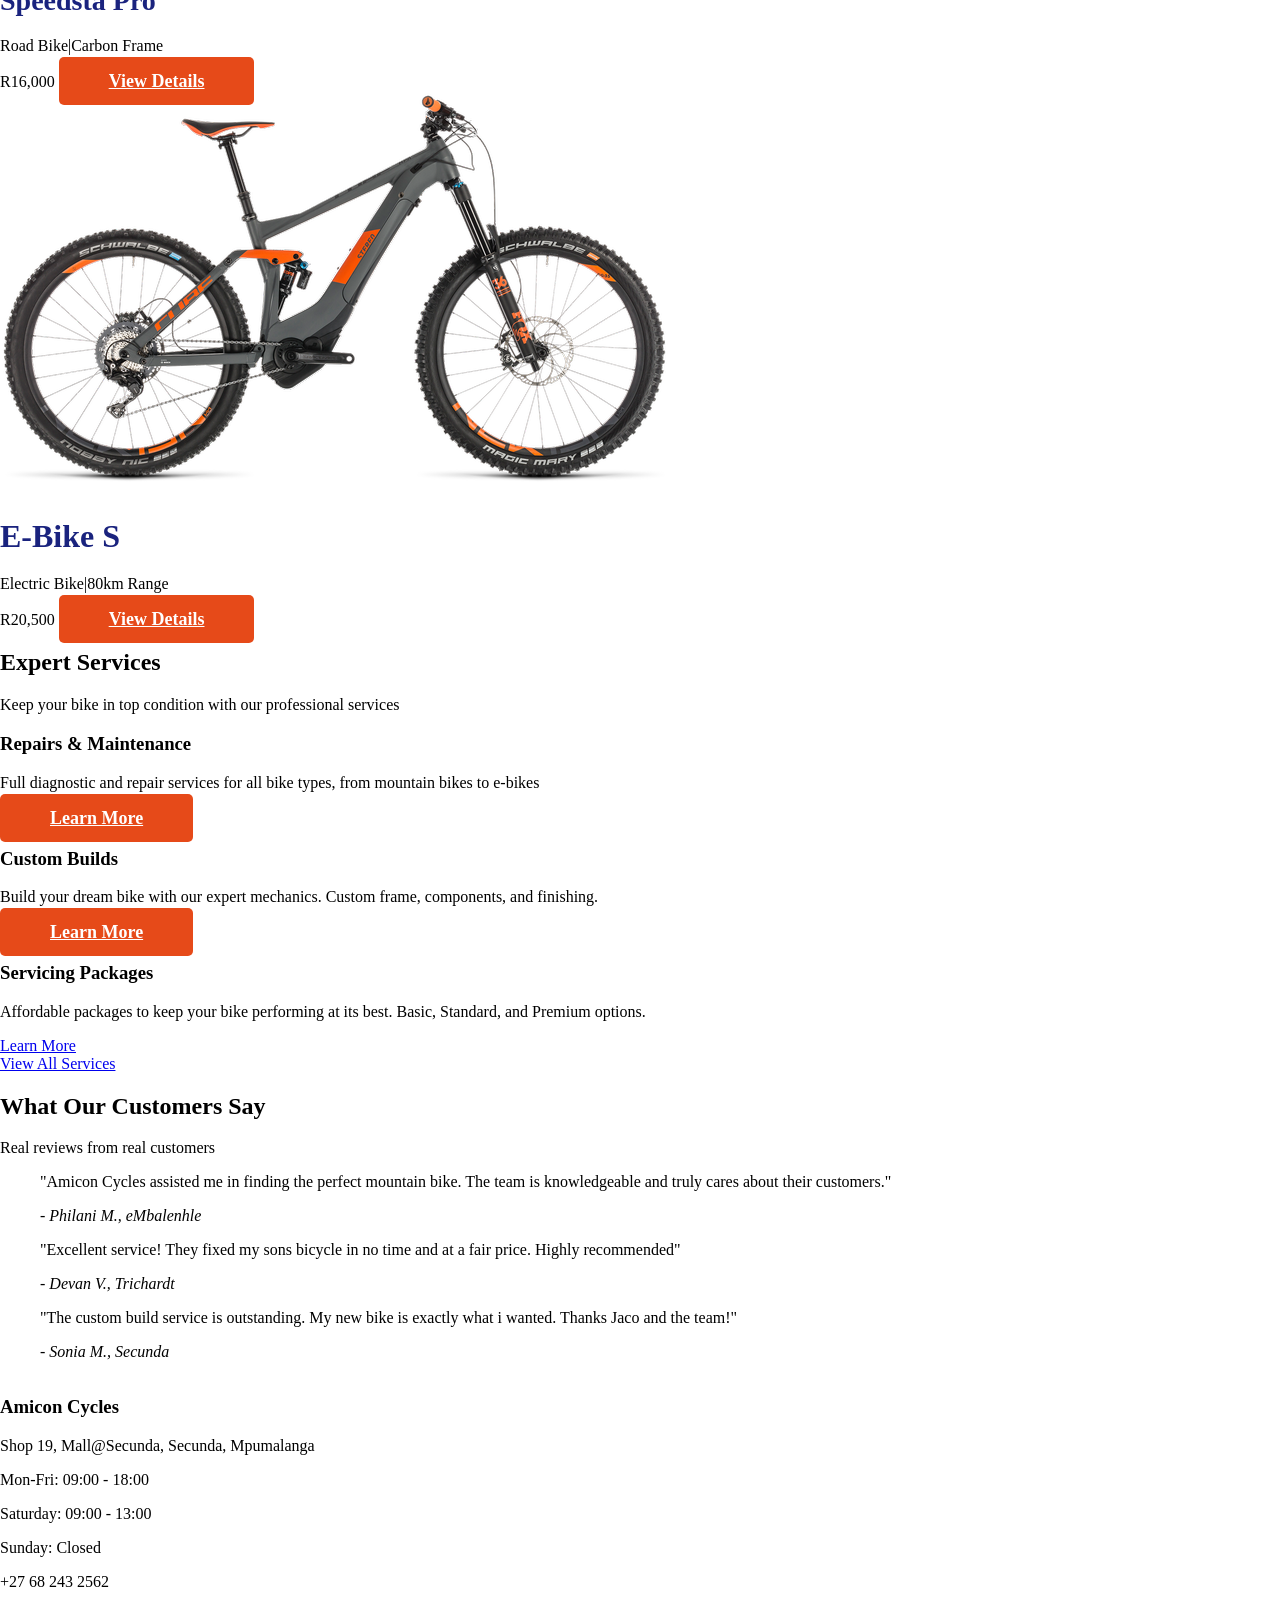
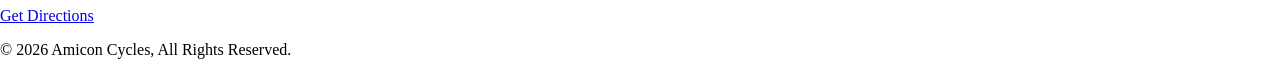
==== commit 97f82ee8: "Linked script.js file to index.html" ====
--- a/index.html
+++ b/index.html
@@ -1,156 +1,159 @@
-<!DOCTYPE html>
-<html>
-<head>
-    <title>Amicon Cycles|HOME</title>
-    <link rel="stylesheet" href="css/style.css">
-</head>
-<body style="display: flex; flex-direction: column; justify-content: center; min-height: 100vh; margin: 0; padding: 0;">
-    <!--This is the top promotional bar-->
-    <marquee>Free Basic Service On All New Bikes | 0% Finance Available</marquee>
-
-    <!--This is the header with contact info-->
-    <header>
-            <span> +27 68 243 2562|</span>
-            <span> info@amiconcycle.co.za|</span>
-            <span> Shop 19, Mall@Secunda, Secunda</span>
-
-    <!--This is the navivation menu-->
-    <nav class="navbar">
-        <div class="container">
-            <div class="logo">
-                <a href="index.html">
-                    <img src="Images/logo.png" alt="Amicon Cycles Logo" width="180">
-                </a>
-            </div>
-            <ul class="nav-menu">
-                <a href="index.html"><i class="fas fa-home"></i> Home</a>
-                <a href="about.html"><i class="fas fa-info-circle"></i> About</a>
-                <a href="products.html"><i class="fas fa-bicycle"></i> Products</a>
-                <a href="services.html"><i class="fas fa-tools"></i> Services</a>
-                <a href="enquiry.html"><i class="fas fa-envelope"></i> Enquiry</a>
-                <a href="contact.html"><i class="fas fa-phone"></i> Contact</a>
-            </ul>       
-        </div>
-    </nav>
-    </header> 
-
-    <!--This is the Hero Banner-->
-    <div class="hero" style="background-color: rgba(106, 106, 129, 0.596); min-height: 500px; display: flex; align-items: center; justify-content: center; text-align: center; padding: 60x 20px;">
-        <div class="hero content">
-            <h1 style="color: white;">Ride the future with Amicon Cycles</h1>
-            <p style="color: white; font-size: 18px; max-width: 700px; margin: 0 auto 30px;">Your trusted bicycle retail store in Secunda, Mpumalanga. Quality bikes, expert servies, and a community that rides together</p>
-            <div class="hero-buttons">
-            <a href="Assets/products.html">Explore Bikes</a>
-            <a href="Assets/services.html">Book a Service</a>
-            </div>
-        </div>
-    </div>
-
-    <!--This is the featured collection-->
-    <div class="featured collection">
-        <h2 style="text-align: center; color: #1A237E; font-size: 32px; margin-bottom: 20px;">Our Bestsellers</h2>
-
-        <!--This is Product 1-->
-        <div class="product-card">
-            <img src="Images/Mountain Bike.png " alt="Trail Blazer XM" width="550" height="280">
-            <h3 style="text-align: left; color: #1A237E; font-size: 28px; margin-bottom: 20px;">Trail Blazer XM</h3>
-            <p>Mountain Bike|27.6" Wheels</p>
-            <span>R13,400</span>
-            <a href="products.html" style="background-color: #E64A19; color: white; padding: 14px 50px; border: none; border-radius: 5px; font-size: 18px; font-weight: bold; cursor: pointer; transition: background-color 0.3s ease">View Details</a>
-        </div>
-
-        <!--This is Product 2-->
-        <div class="product-card">
-            <img src="Images/Road Bike 2.png" alt="Speedsta Pro" width="550" height="280">
-            <h3 style="text-align: left; color: #1A237E; font-size: 28px; margin-bottom: 20px;">Speedsta Pro</h3>
-            <p>Road Bike|Carbon Frame</p>
-            <span>R16,000</span>
-            <a href="Assets/products.html" style="background-color: #E64A19; color: white; padding: 14px 50px; border: none; border-radius: 5px; font-size: 18px; font-weight: bold; cursor: pointer; transition: background-color 0.3s ease">View Details</a>
-        </div>
-
-        <!--This is Product 3-->
-        <div class="product-card">
-            <img src="Images/E bike.png" alt="E-bike S">
-            <h3 style="text-align: left; color: #1A237E; font-size: 32px; margin-bottom: 20px;">E-Bike S</h3>
-            <p>Electric Bike|80km Range</p>
-            <span>R20,500</span>
-            <a href="Assets/products.html" style="background-color: #E64A19; color: white; padding: 14px 50px; border: none; border-radius: 5px; font-size: 18px; font-weight: bold; cursor: pointer; transition: background-color 0.3s ease">View Details</a>
-        </div>
-    </div>
-    
-    <!--This is the services preview-->
-    <div class="services-preview">
-        <div class="container">
-            <h2>Expert Services</h2>
-            <p class="section-subtitle">Keep your bike in top condition with our professional services</p>
-
-            <div class="service-grid">
-                <div class="service-card">
-                    <i class="fas fa-wrench service-icon"></i>
-                    <h3>Repairs & Maintenance</h3>
-                    <p>Full diagnostic and repair services for all bike types, from mountain bikes to e-bikes</p>
-                    <a href="Assets/services.html" class="btn-small" style="background-color: #E64A19; color: white; padding: 14px 50px; border: none; border-radius: 5px; font-size: 18px; font-weight: bold; cursor: pointer; transition: background-color 0.3s ease">Learn More</a>
-                </div>
-
-                <div class="service-card">
-                    <h3>Custom Builds</h3>
-                    <p>Build your dream bike with our expert mechanics. Custom frame, components, and finishing.</p>
-                    <a href="Assets/services.html" class="btn-small" style="background-color: #E64A19; color: white; padding: 14px 50px; border: none; border-radius: 5px; font-size: 18px; font-weight: bold; cursor: pointer; transition: background-color 0.3s ease">Learn More</a>
-                </div>
-
-                <div class="service-card">
-                    <i class="fas fa-tools service-icon"></i>
-                    <h3>Servicing Packages</h3>
-                    <p>Affordable packages to keep your bike performing at its best. Basic, Standard, and Premium options.</p>
-                    <a href="Assets/services.html" class="btn-small">Learn More</a>
-                </div>
-            </div>
-
-            <div class="services-cta">
-                <a href="Assets/services.html" class="btn-primary">View All Services</a>
-            </div>
-        </div>
-    </div>
-
-    <!--This is the testimonials section-->
-    <div class="testimonials">
-        <div class="container">
-            <h2>What Our Customers Say</h2>
-            <p class="section-subtitle" >Real reviews from real customers</p>
-
-            <div class="testimonial-grid">
-                <blockquote>
-                    <p>"Amicon Cycles assisted me in finding the perfect mountain bike. The team is knowledgeable and truly cares about their customers."</p>
-                    <cite>- Philani M., eMbalenhle</cite>    
-                </blockquote>
-
-                <blockquote>
-                    <p>"Excellent service! They fixed my sons bicycle in no time and at a fair price. Highly recommended"</p>
-                    <cite>- Devan V., Trichardt</cite>    
-                </blockquote>
-
-                <blockquote>
-                    <p>"The custom build service is outstanding. My new bike is exactly what i wanted. Thanks Jaco and the team!"</p>
-                    <cite>- Sonia M., Secunda</cite>    
-                </blockquote>
-            </div>
-        </div>
-    </div>
-
-    <!--This is the footer-->
-    <footer>
-        <div class="footer-info">
-            <h3>Amicon Cycles</h3>
-            <p>Shop 19, Mall@Secunda, Secunda, Mpumalanga</p>
-            <p>Mon-Fri: 09:00 - 18:00</p>   
-            <P>Saturday: 09:00 - 13:00</P>
-            <p>Sunday: Closed</p>
-            <p>+27 68 243 2562</p>
-            <a href="contact.html">Get Directions</a>
-        </div>
-        <div class="footer-bottom">
-            <p>&copy; 2026 Amicon Cycles, All Rights Reserved.</p>
-        </div>
-    </footer>
-</body>
+<!DOCTYPE html>
+<html>
+<head>
+    <title>Amicon Cycles|HOME</title>
+    <link rel="stylesheet" href="css/style.css">
+</head>
+<body style="display: flex; flex-direction: column; justify-content: center; min-height: 100vh; margin: 0; padding: 0;">
+    <!--This is the top promotional bar-->
+    <marquee>Free Basic Service On All New Bikes | 0% Finance Available</marquee>
+
+    <!--This is the header with contact info-->
+    <header>
+            <span> +27 68 243 2562|</span>
+            <span> info@amiconcycle.co.za|</span>
+            <span> Shop 19, Mall@Secunda, Secunda</span>
+
+    <!--This is the navivation menu-->
+    <nav class="navbar">
+        <div class="container">
+            <div class="logo">
+                <a href="index.html">
+                    <img src="Images/logo.png" alt="Amicon Cycles Logo" width="180">
+                </a>
+            </div>
+            <ul class="nav-menu">
+                <a href="index.html"><i class="fas fa-home"></i> Home</a>
+                <a href="about.html"><i class="fas fa-info-circle"></i> About</a>
+                <a href="products.html"><i class="fas fa-bicycle"></i> Products</a>
+                <a href="services.html"><i class="fas fa-tools"></i> Services</a>
+                <a href="enquiry.html"><i class="fas fa-envelope"></i> Enquiry</a>
+                <a href="contact.html"><i class="fas fa-phone"></i> Contact</a>
+            </ul>       
+        </div>
+    </nav>
+    </header> 
+
+    <!--This is the Hero Banner-->
+    <div class="hero" style="background-color: rgba(106, 106, 129, 0.596); min-height: 500px; display: flex; align-items: center; justify-content: center; text-align: center; padding: 60x 20px;">
+        <div class="hero content">
+            <h1 style="color: white;">Ride the future with Amicon Cycles</h1>
+            <p style="color: white; font-size: 18px; max-width: 700px; margin: 0 auto 30px;">Your trusted bicycle retail store in Secunda, Mpumalanga. Quality bikes, expert servies, and a community that rides together</p>
+            <div class="hero-buttons">
+            <a href="Assets/products.html">Explore Bikes</a>
+            <a href="Assets/services.html">Book a Service</a>
+            </div>
+        </div>
+    </div>
+
+    <!--This is the featured collection-->
+    <div class="featured collection">
+        <h2 style="text-align: center; color: #1A237E; font-size: 32px; margin-bottom: 20px;">Our Bestsellers</h2>
+
+        <!--This is Product 1-->
+        <div class="product-card">
+            <img src="Images/Mountain Bike.png " alt="Trail Blazer XM" width="550" height="280">
+            <h3 style="text-align: left; color: #1A237E; font-size: 28px; margin-bottom: 20px;">Trail Blazer XM</h3>
+            <p>Mountain Bike|27.6" Wheels</p>
+            <span>R13,400</span>
+            <a href="products.html" style="background-color: #E64A19; color: white; padding: 14px 50px; border: none; border-radius: 5px; font-size: 18px; font-weight: bold; cursor: pointer; transition: background-color 0.3s ease">View Details</a>
+        </div>
+
+        <!--This is Product 2-->
+        <div class="product-card">
+            <img src="Images/Road Bike 2.png" alt="Speedsta Pro" width="550" height="280">
+            <h3 style="text-align: left; color: #1A237E; font-size: 28px; margin-bottom: 20px;">Speedsta Pro</h3>
+            <p>Road Bike|Carbon Frame</p>
+            <span>R16,000</span>
+            <a href="Assets/products.html" style="background-color: #E64A19; color: white; padding: 14px 50px; border: none; border-radius: 5px; font-size: 18px; font-weight: bold; cursor: pointer; transition: background-color 0.3s ease">View Details</a>
+        </div>
+
+        <!--This is Product 3-->
+        <div class="product-card">
+            <img src="Images/E bike.png" alt="E-bike S">
+            <h3 style="text-align: left; color: #1A237E; font-size: 32px; margin-bottom: 20px;">E-Bike S</h3>
+            <p>Electric Bike|80km Range</p>
+            <span>R20,500</span>
+            <a href="Assets/products.html" style="background-color: #E64A19; color: white; padding: 14px 50px; border: none; border-radius: 5px; font-size: 18px; font-weight: bold; cursor: pointer; transition: background-color 0.3s ease">View Details</a>
+        </div>
+    </div>
+    
+    <!--This is the services preview-->
+    <div class="services-preview">
+        <div class="container">
+            <h2>Expert Services</h2>
+            <p class="section-subtitle">Keep your bike in top condition with our professional services</p>
+
+            <div class="service-grid">
+                <div class="service-card">
+                    <i class="fas fa-wrench service-icon"></i>
+                    <h3>Repairs & Maintenance</h3>
+                    <p>Full diagnostic and repair services for all bike types, from mountain bikes to e-bikes</p>
+                    <a href="Assets/services.html" class="btn-small" style="background-color: #E64A19; color: white; padding: 14px 50px; border: none; border-radius: 5px; font-size: 18px; font-weight: bold; cursor: pointer; transition: background-color 0.3s ease">Learn More</a>
+                </div>
+
+                <div class="service-card">
+                    <h3>Custom Builds</h3>
+                    <p>Build your dream bike with our expert mechanics. Custom frame, components, and finishing.</p>
+                    <a href="Assets/services.html" class="btn-small" style="background-color: #E64A19; color: white; padding: 14px 50px; border: none; border-radius: 5px; font-size: 18px; font-weight: bold; cursor: pointer; transition: background-color 0.3s ease">Learn More</a>
+                </div>
+
+                <div class="service-card">
+                    <i class="fas fa-tools service-icon"></i>
+                    <h3>Servicing Packages</h3>
+                    <p>Affordable packages to keep your bike performing at its best. Basic, Standard, and Premium options.</p>
+                    <a href="Assets/services.html" class="btn-small">Learn More</a>
+                </div>
+            </div>
+
+            <div class="services-cta">
+                <a href="Assets/services.html" class="btn-primary">View All Services</a>
+            </div>
+        </div>
+    </div>
+
+    <!--This is the testimonials section-->
+    <div class="testimonials">
+        <div class="container">
+            <h2>What Our Customers Say</h2>
+            <p class="section-subtitle" >Real reviews from real customers</p>
+
+            <div class="testimonial-grid">
+                <blockquote>
+                    <p>"Amicon Cycles assisted me in finding the perfect mountain bike. The team is knowledgeable and truly cares about their customers."</p>
+                    <cite>- Philani M., eMbalenhle</cite>    
+                </blockquote>
+
+                <blockquote>
+                    <p>"Excellent service! They fixed my sons bicycle in no time and at a fair price. Highly recommended"</p>
+                    <cite>- Devan V., Trichardt</cite>    
+                </blockquote>
+
+                <blockquote>
+                    <p>"The custom build service is outstanding. My new bike is exactly what i wanted. Thanks Jaco and the team!"</p>
+                    <cite>- Sonia M., Secunda</cite>    
+                </blockquote>
+            </div>
+        </div>
+    </div>
+
+    <!--This is the footer-->
+    <footer>
+        <div class="footer-info">
+            <h3>Amicon Cycles</h3>
+            <p>Shop 19, Mall@Secunda, Secunda, Mpumalanga</p>
+            <p>Mon-Fri: 09:00 - 18:00</p>   
+            <P>Saturday: 09:00 - 13:00</P>
+            <p>Sunday: Closed</p>
+            <p>+27 68 243 2562</p>
+            <a href="contact.html">Get Directions</a>
+        </div>
+        <div class="footer-bottom">
+            <p>&copy; 2026 Amicon Cycles, All Rights Reserved.</p>
+        </div>
+    </footer>
+
+    <!--Link to the Javascript file-->
+    <script src="Javascript/script.js"></script>
+</body>
 </html>
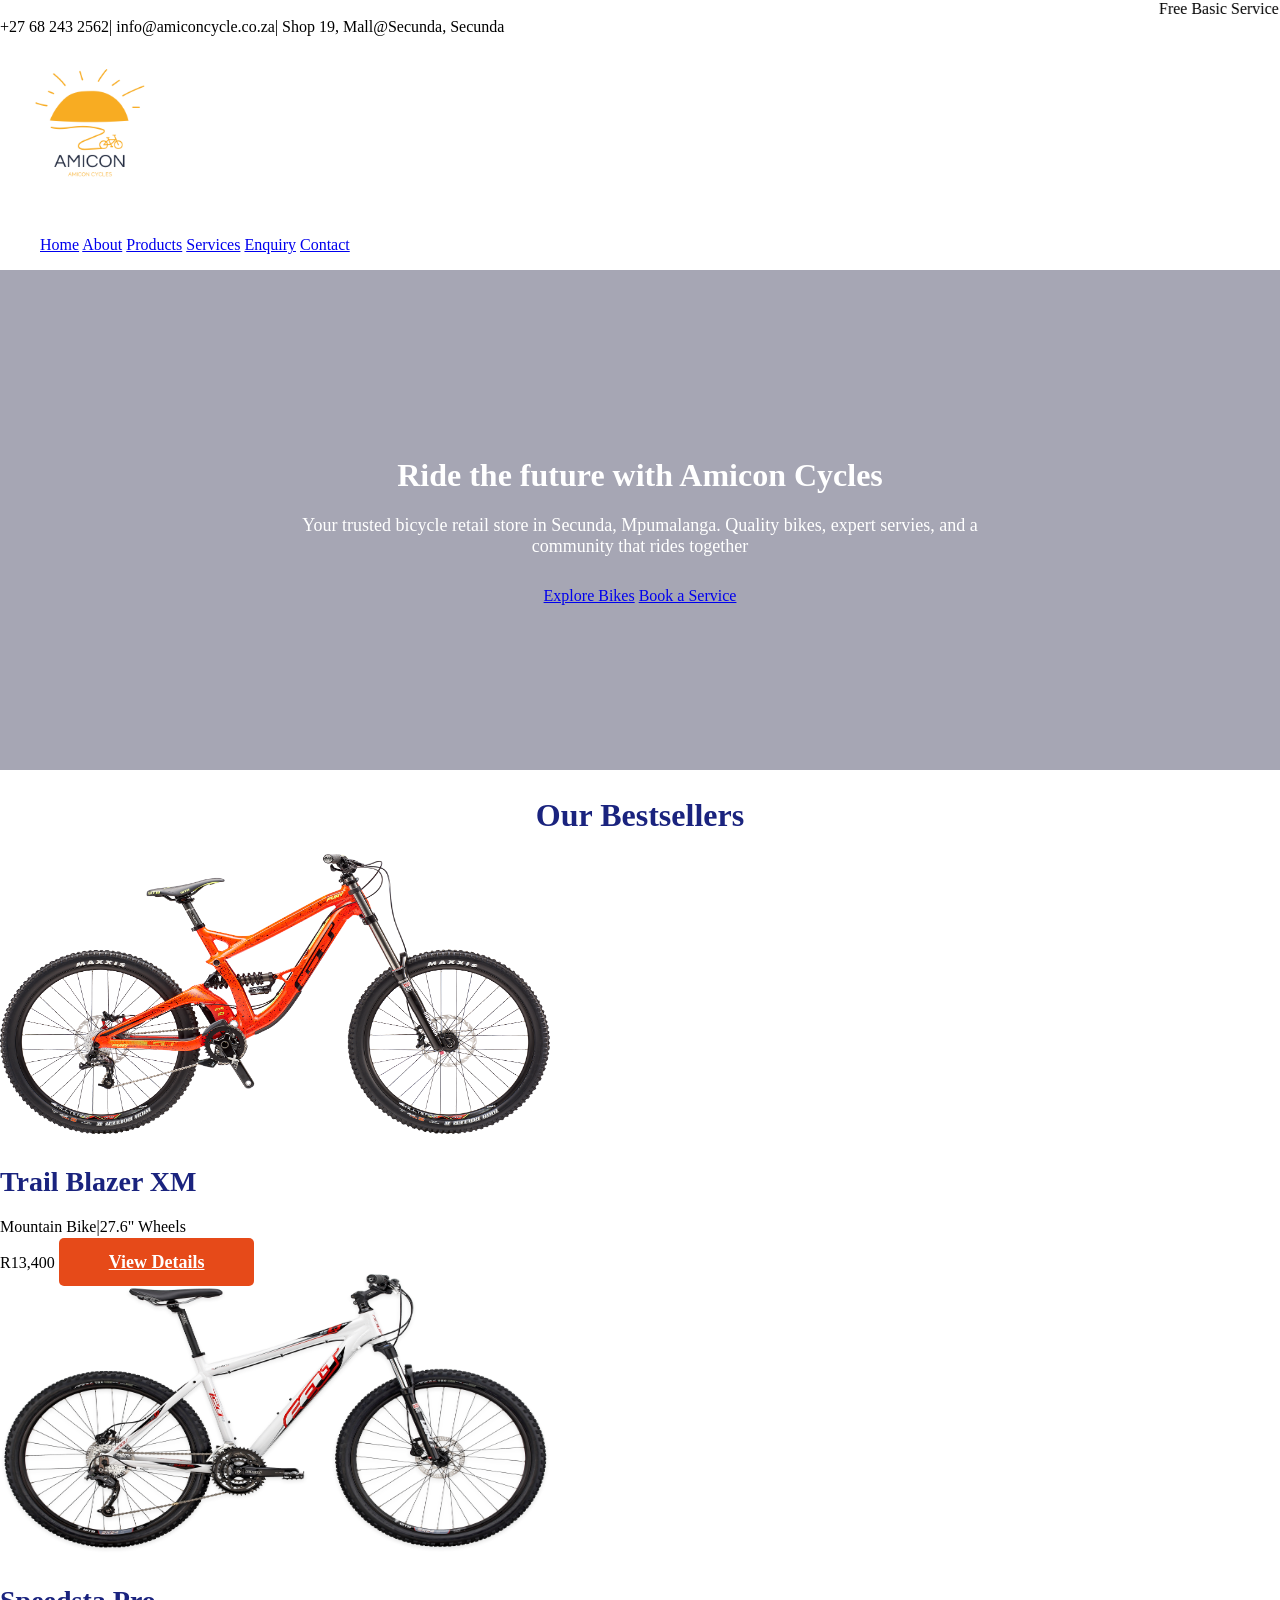
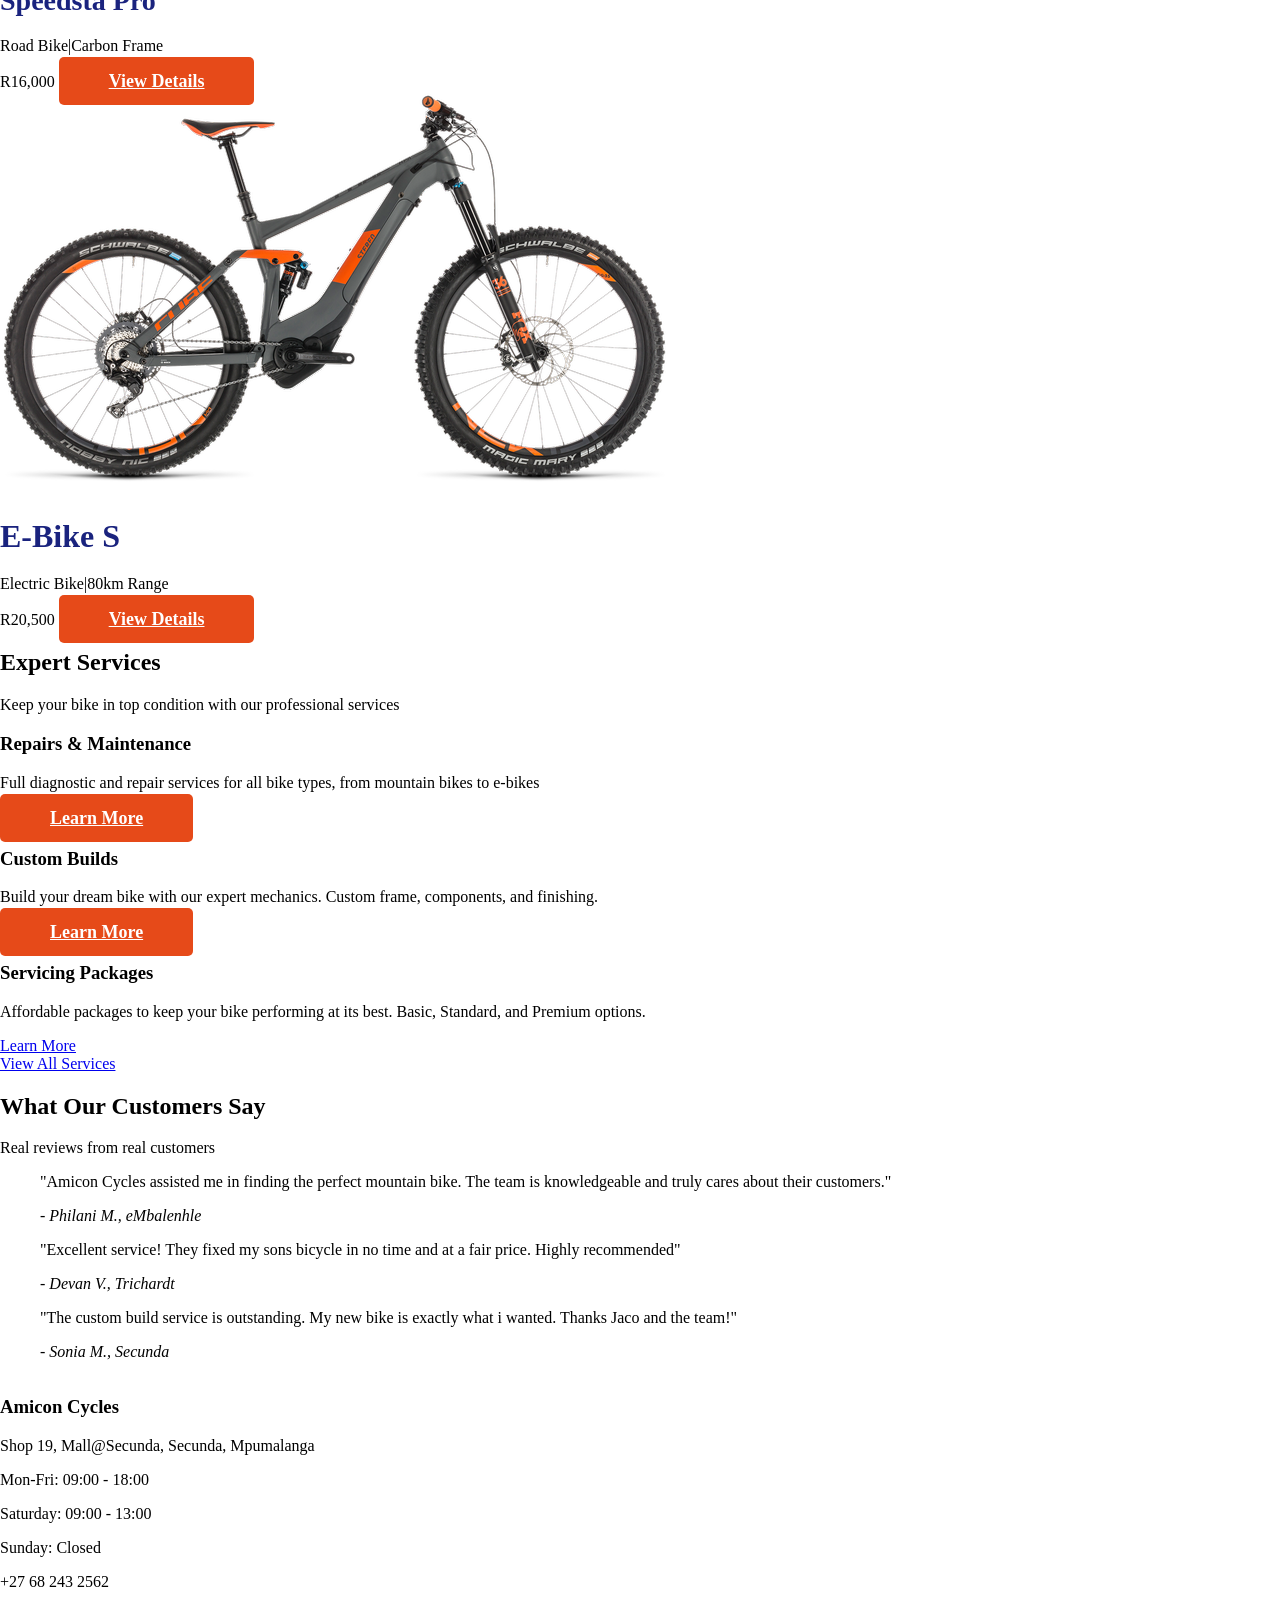
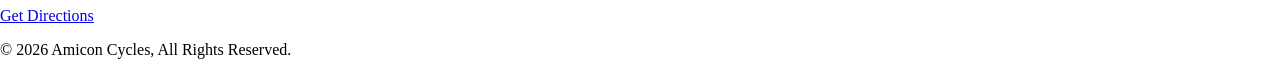
==== commit bd42f76e: "Edited the </div> closing tag for about and index page" ====
--- a/index.html
+++ b/index.html
@@ -152,8 +152,5 @@
             <p>&copy; 2026 Amicon Cycles, All Rights Reserved.</p>
         </div>
     </footer>
-
-    <!--Link to the Javascript file-->
-    <script src="Javascript/script.js"></script>
 </body>
 </html>
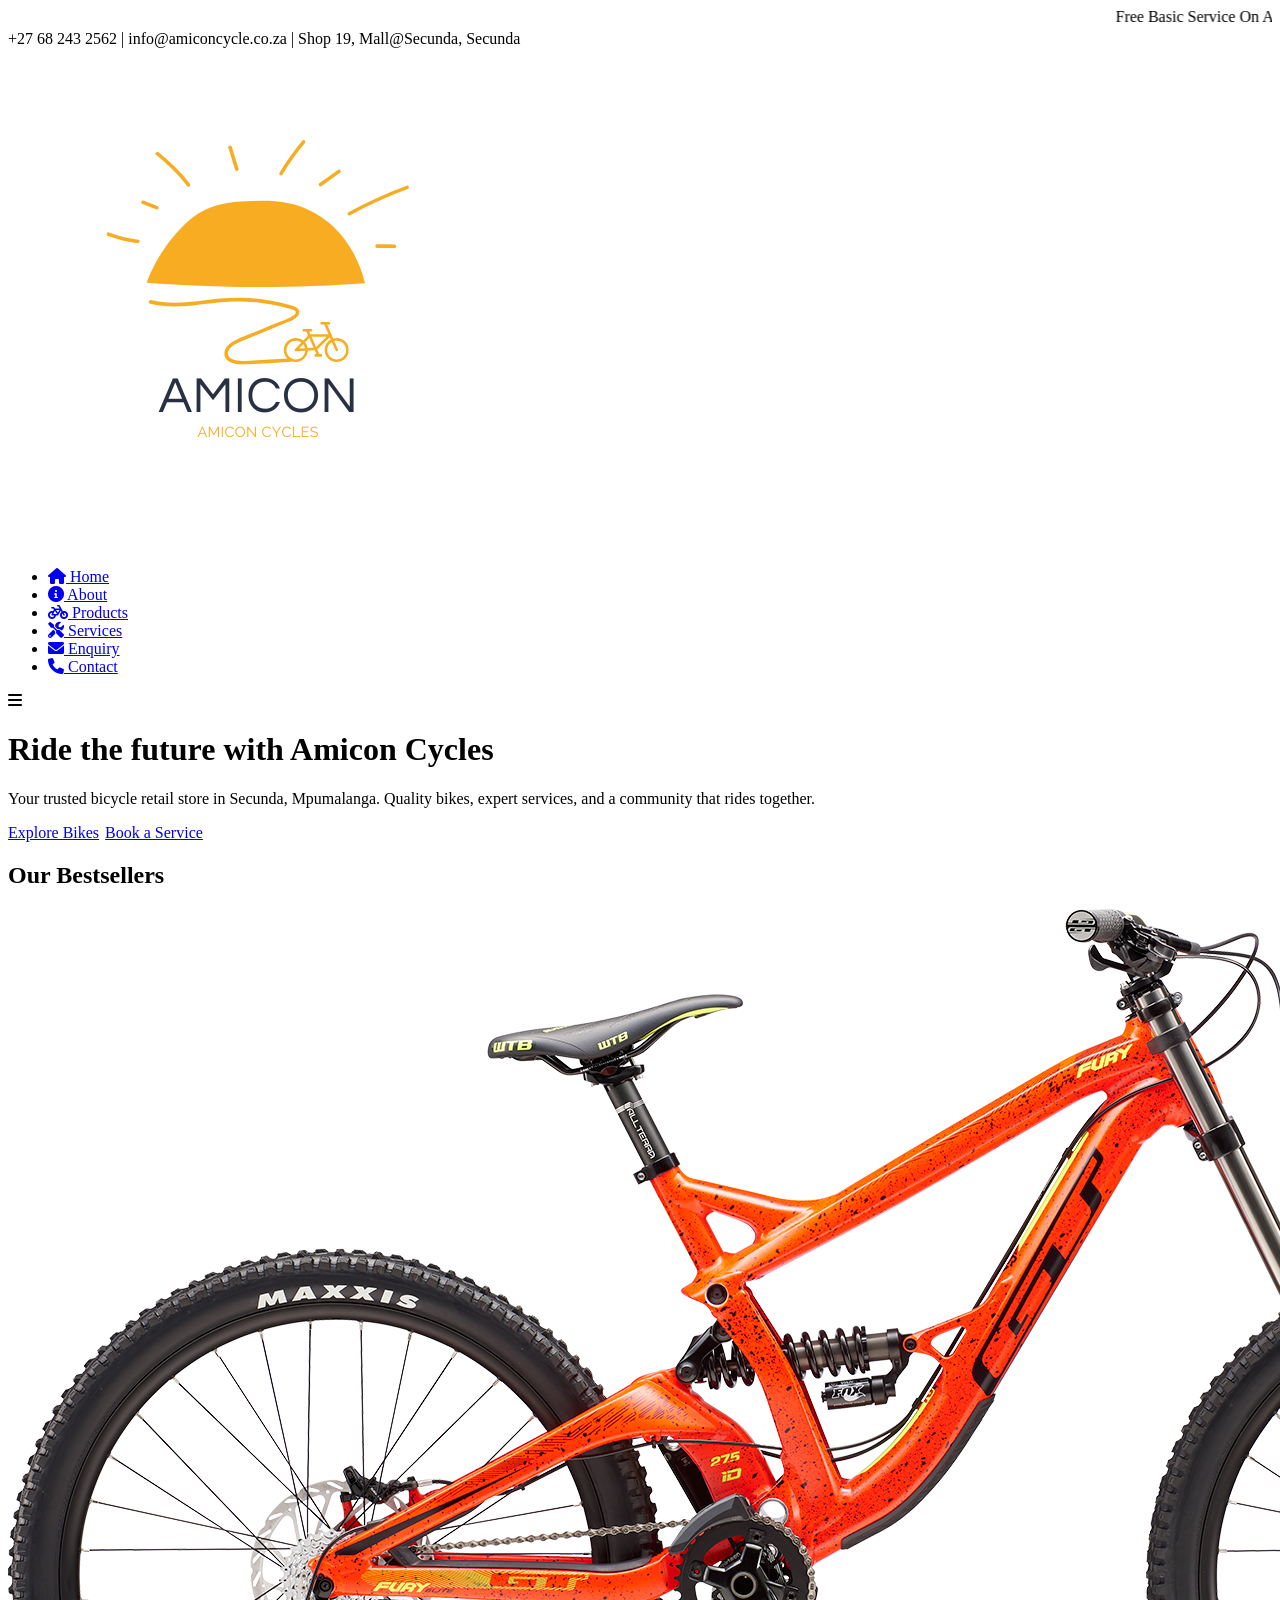
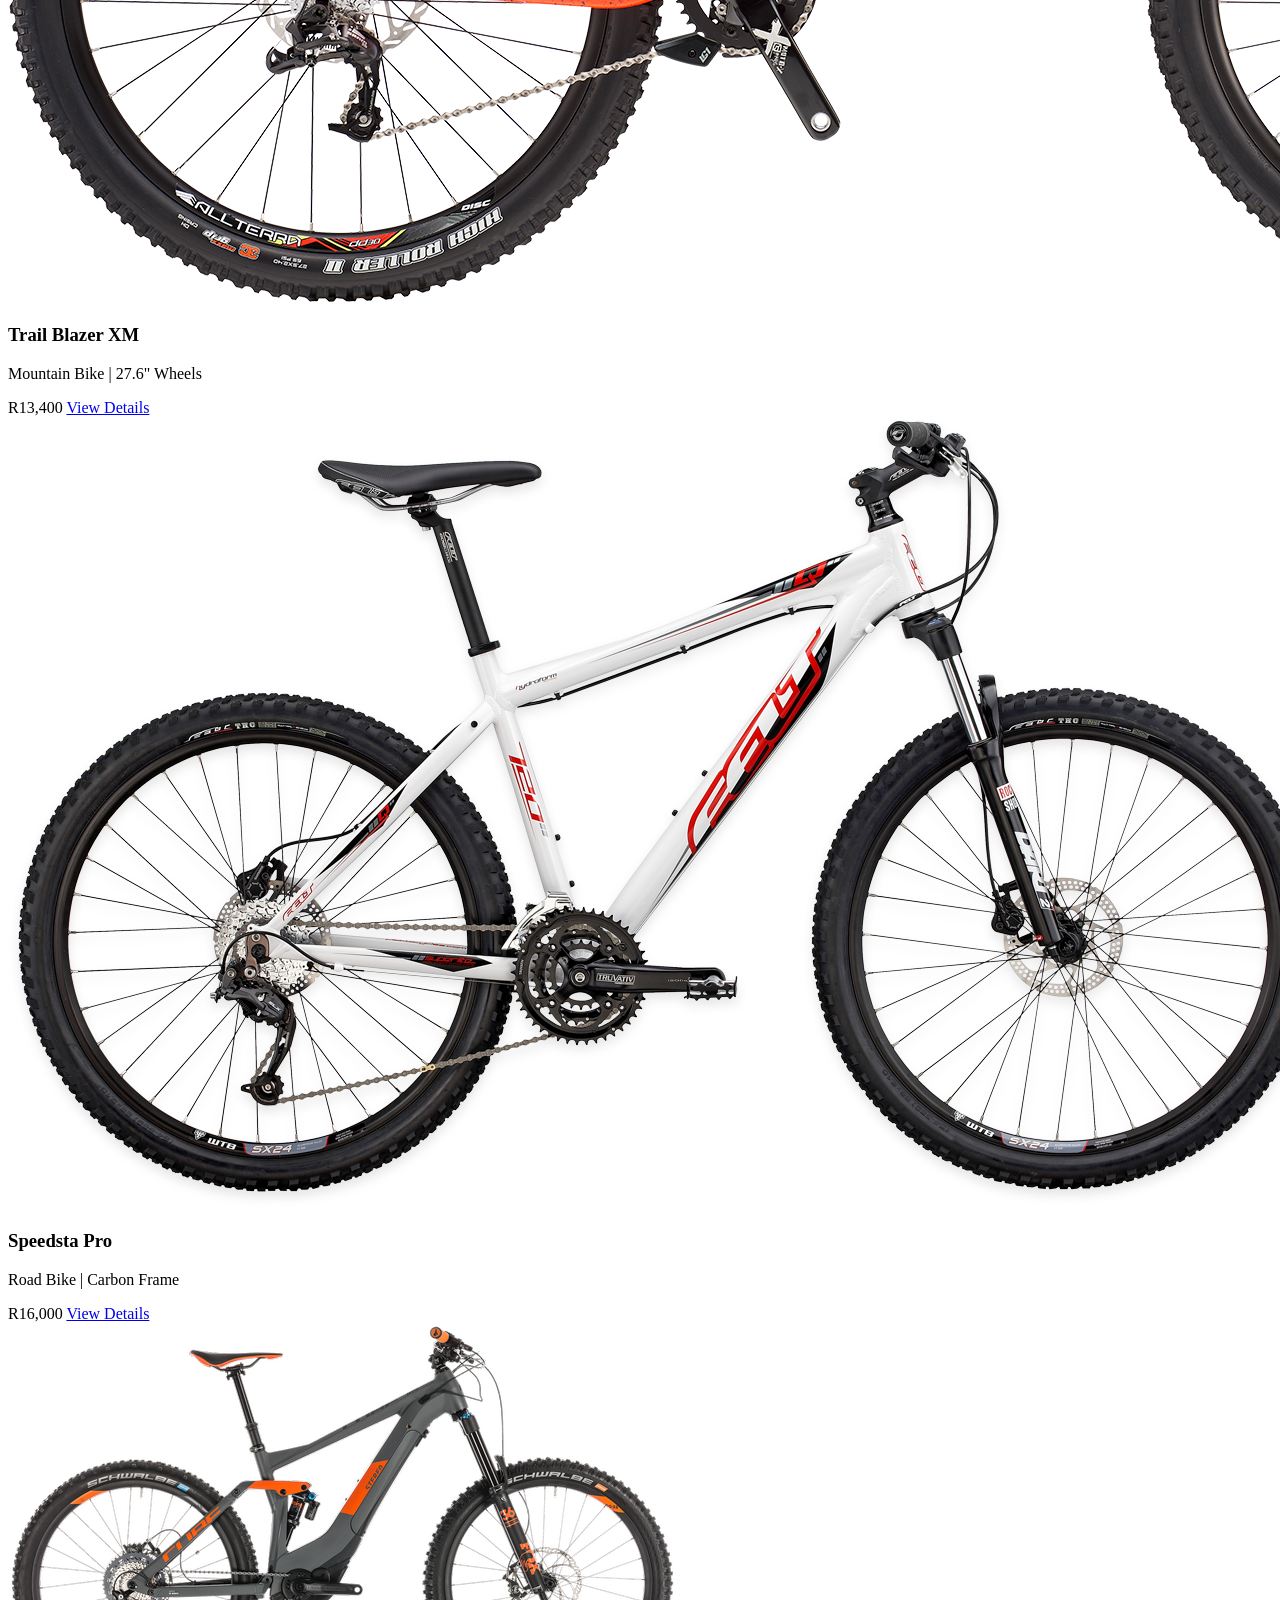
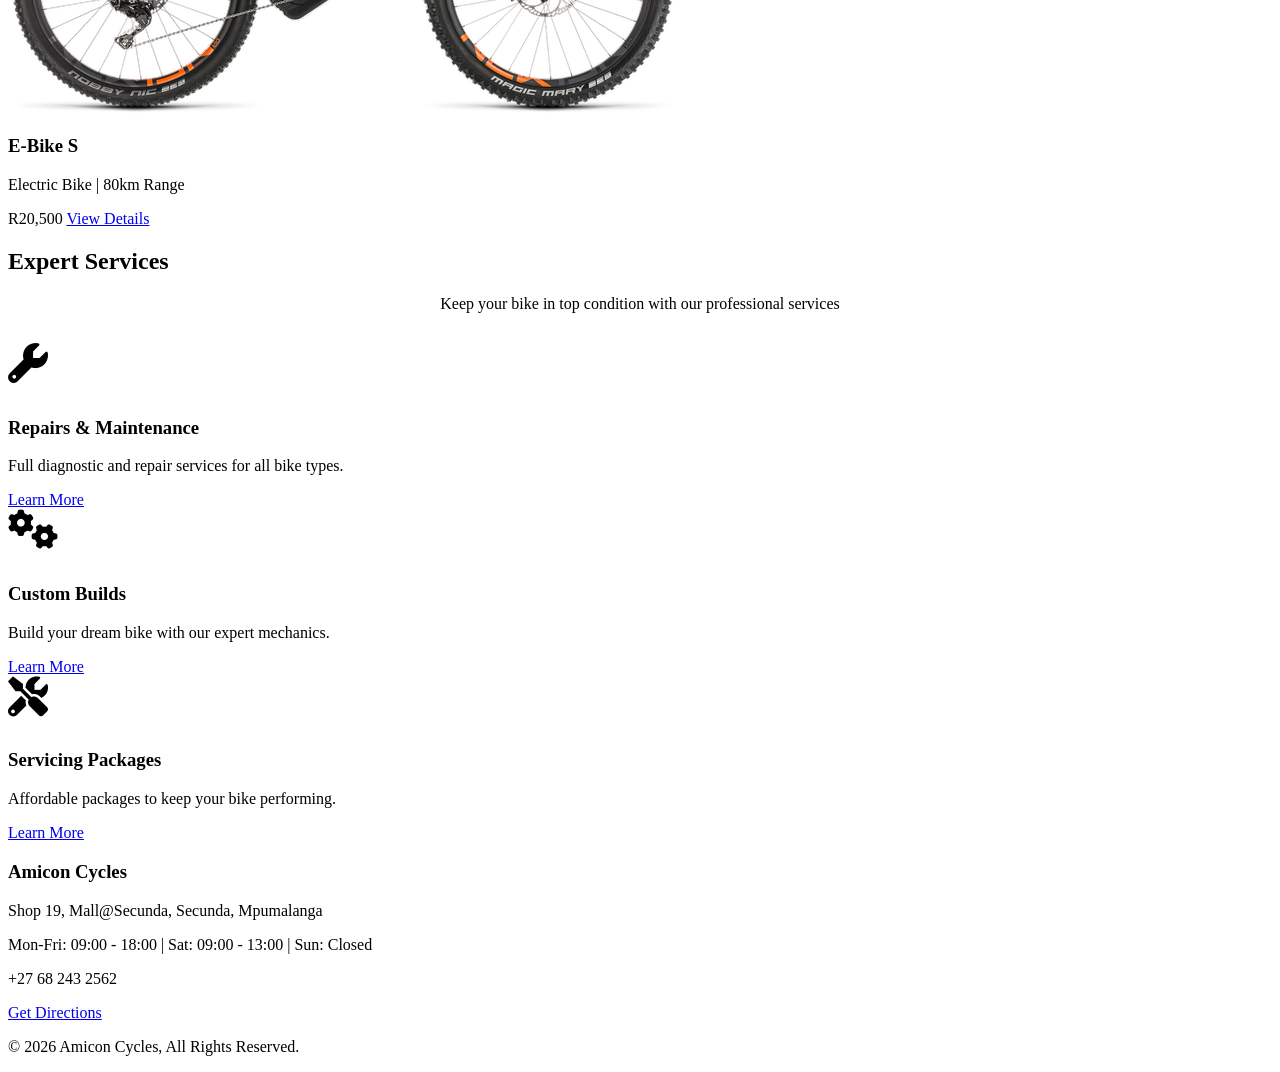
==== commit 9db13ec4: "Added icons for navigation buttons in the index page" ====
--- a/index.html
+++ b/index.html
@@ -1,156 +1,113 @@
 <!DOCTYPE html>
 <html>
 <head>
-    <title>Amicon Cycles|HOME</title>
+    <meta charset="UTF-8">
+    <meta name="viewport" content="width=device-width, initial-scale=1.0">
+    <title>Amicon Cycles | Home</title>
+    <link rel="stylesheet" href="https://cdnjs.cloudflare.com/ajax/libs/font-awesome/6.0.0-beta3/css/all.min.css">
     <link rel="stylesheet" href="css/style.css">
 </head>
-<body style="display: flex; flex-direction: column; justify-content: center; min-height: 100vh; margin: 0; padding: 0;">
-    <!--This is the top promotional bar-->
+<body>
+
     <marquee>Free Basic Service On All New Bikes | 0% Finance Available</marquee>
 
-    <!--This is the header with contact info-->
     <header>
-            <span> +27 68 243 2562|</span>
-            <span> info@amiconcycle.co.za|</span>
-            <span> Shop 19, Mall@Secunda, Secunda</span>
+        <span> +27 68 243 2562 | info@amiconcycle.co.za | Shop 19, Mall@Secunda, Secunda</span>
+    </header>
 
-    <!--This is the navivation menu-->
     <nav class="navbar">
         <div class="container">
             <div class="logo">
-                <a href="index.html">
-                    <img src="Images/logo.png" alt="Amicon Cycles Logo" width="180">
-                </a>
+                <a href="index.html"><img src="Images/logo.png" alt="Amicon Cycles Logo"></a>
             </div>
             <ul class="nav-menu">
-                <a href="index.html"><i class="fas fa-home"></i> Home</a>
-                <a href="about.html"><i class="fas fa-info-circle"></i> About</a>
-                <a href="products.html"><i class="fas fa-bicycle"></i> Products</a>
-                <a href="services.html"><i class="fas fa-tools"></i> Services</a>
-                <a href="enquiry.html"><i class="fas fa-envelope"></i> Enquiry</a>
-                <a href="contact.html"><i class="fas fa-phone"></i> Contact</a>
-            </ul>       
+                <li><a href="index.html" class="active"><i class="fas fa-home"></i> Home</a></li>
+                <li><a href="about.html"><i class="fas fa-info-circle"></i> About</a></li>
+                <li><a href="products.html"><i class="fas fa-bicycle"></i> Products</a></li>
+                <li><a href="services.html"><i class="fas fa-tools"></i> Services</a></li>
+                <li><a href="enquiry.html"><i class="fas fa-envelope"></i> Enquiry</a></li>
+                <li><a href="contact.html"><i class="fas fa-phone"></i> Contact</a></li>
+            </ul>
+            <div class="menu-toggle" id="mobile-menu">
+                <i class="fas fa-bars"></i>
+            </div>
         </div>
     </nav>
-    </header> 
 
-    <!--This is the Hero Banner-->
-    <div class="hero" style="background-color: rgba(106, 106, 129, 0.596); min-height: 500px; display: flex; align-items: center; justify-content: center; text-align: center; padding: 60x 20px;">
-        <div class="hero content">
-            <h1 style="color: white;">Ride the future with Amicon Cycles</h1>
-            <p style="color: white; font-size: 18px; max-width: 700px; margin: 0 auto 30px;">Your trusted bicycle retail store in Secunda, Mpumalanga. Quality bikes, expert servies, and a community that rides together</p>
-            <div class="hero-buttons">
-            <a href="Assets/products.html">Explore Bikes</a>
-            <a href="Assets/services.html">Book a Service</a>
+    <main>
+        <div class="hero hero-lg">
+            <div>
+                <h1>Ride the future with Amicon Cycles</h1>
+                <p>Your trusted bicycle retail store in Secunda, Mpumalanga. Quality bikes, expert services, and a community that rides together.</p>
+                <a href="products.html" class="btn">Explore Bikes</a>
+                <a href="services.html" class="btn" style="background-color: transparent; border: 2px solid white;">Book a Service</a>
             </div>
         </div>
-    </div>
 
-    <!--This is the featured collection-->
-    <div class="featured collection">
-        <h2 style="text-align: center; color: #1A237E; font-size: 32px; margin-bottom: 20px;">Our Bestsellers</h2>
-
-        <!--This is Product 1-->
-        <div class="product-card">
-            <img src="Images/Mountain Bike.png " alt="Trail Blazer XM" width="550" height="280">
-            <h3 style="text-align: left; color: #1A237E; font-size: 28px; margin-bottom: 20px;">Trail Blazer XM</h3>
-            <p>Mountain Bike|27.6" Wheels</p>
-            <span>R13,400</span>
-            <a href="products.html" style="background-color: #E64A19; color: white; padding: 14px 50px; border: none; border-radius: 5px; font-size: 18px; font-weight: bold; cursor: pointer; transition: background-color 0.3s ease">View Details</a>
+        <div class="container">
+            <h2>Our Bestsellers</h2>
+            <div class="grid-3">
+                <div class="card">
+                    <img src="Images/Mountain Bike.png" alt="Trail Blazer XM">
+                    <h3>Trail Blazer XM</h3>
+                    <p>Mountain Bike | 27.6" Wheels</p>
+                    <span class="price">R13,400</span>
+                    <a href="products.html" class="btn">View Details</a>
+                </div>
+                <div class="card">
+                    <img src="Images/Road Bike 2.png" alt="Speedsta Pro">
+                    <h3>Speedsta Pro</h3>
+                    <p>Road Bike | Carbon Frame</p>
+                    <span class="price">R16,000</span>
+                    <a href="products.html" class="btn">View Details</a>
+                </div>
+                <div class="card">
+                    <img src="Images/E bike.png" alt="E-Bike S">
+                    <h3>E-Bike S</h3>
+                    <p>Electric Bike | 80km Range</p>
+                    <span class="price">R20,500</span>
+                    <a href="products.html" class="btn">View Details</a>
+                </div>
+            </div>
         </div>
 
-        <!--This is Product 2-->
-        <div class="product-card">
-            <img src="Images/Road Bike 2.png" alt="Speedsta Pro" width="550" height="280">
-            <h3 style="text-align: left; color: #1A237E; font-size: 28px; margin-bottom: 20px;">Speedsta Pro</h3>
-            <p>Road Bike|Carbon Frame</p>
-            <span>R16,000</span>
-            <a href="Assets/products.html" style="background-color: #E64A19; color: white; padding: 14px 50px; border: none; border-radius: 5px; font-size: 18px; font-weight: bold; cursor: pointer; transition: background-color 0.3s ease">View Details</a>
-        </div>
-
-        <!--This is Product 3-->
-        <div class="product-card">
-            <img src="Images/E bike.png" alt="E-bike S">
-            <h3 style="text-align: left; color: #1A237E; font-size: 32px; margin-bottom: 20px;">E-Bike S</h3>
-            <p>Electric Bike|80km Range</p>
-            <span>R20,500</span>
-            <a href="Assets/products.html" style="background-color: #E64A19; color: white; padding: 14px 50px; border: none; border-radius: 5px; font-size: 18px; font-weight: bold; cursor: pointer; transition: background-color 0.3s ease">View Details</a>
-        </div>
-    </div>
-    
-    <!--This is the services preview-->
-    <div class="services-preview">
-        <div class="container">
+        <div class="container" style="background-color: var(--grey-light); max-width: 100%;">
             <h2>Expert Services</h2>
-            <p class="section-subtitle">Keep your bike in top condition with our professional services</p>
-
-            <div class="service-grid">
-                <div class="service-card">
-                    <i class="fas fa-wrench service-icon"></i>
+            <p style="text-align: center; margin-bottom: 30px;">Keep your bike in top condition with our professional services</p>
+            <div class="grid-3">
+                <div class="card">
+                    <i class="fas fa-wrench" style="font-size: 40px; color: var(--orange); margin-bottom: 15px;"></i>
                     <h3>Repairs & Maintenance</h3>
-                    <p>Full diagnostic and repair services for all bike types, from mountain bikes to e-bikes</p>
-                    <a href="Assets/services.html" class="btn-small" style="background-color: #E64A19; color: white; padding: 14px 50px; border: none; border-radius: 5px; font-size: 18px; font-weight: bold; cursor: pointer; transition: background-color 0.3s ease">Learn More</a>
+                    <p>Full diagnostic and repair services for all bike types.</p>
+                    <a href="services.html" class="btn">Learn More</a>
                 </div>
-
-                <div class="service-card">
+                <div class="card">
+                    <i class="fas fa-cogs" style="font-size: 40px; color: var(--orange); margin-bottom: 15px;"></i>
                     <h3>Custom Builds</h3>
-                    <p>Build your dream bike with our expert mechanics. Custom frame, components, and finishing.</p>
-                    <a href="Assets/services.html" class="btn-small" style="background-color: #E64A19; color: white; padding: 14px 50px; border: none; border-radius: 5px; font-size: 18px; font-weight: bold; cursor: pointer; transition: background-color 0.3s ease">Learn More</a>
+                    <p>Build your dream bike with our expert mechanics.</p>
+                    <a href="services.html" class="btn">Learn More</a>
                 </div>
-
-                <div class="service-card">
-                    <i class="fas fa-tools service-icon"></i>
+                <div class="card">
+                    <i class="fas fa-tools" style="font-size: 40px; color: var(--orange); margin-bottom: 15px;"></i>
                     <h3>Servicing Packages</h3>
-                    <p>Affordable packages to keep your bike performing at its best. Basic, Standard, and Premium options.</p>
-                    <a href="Assets/services.html" class="btn-small">Learn More</a>
+                    <p>Affordable packages to keep your bike performing.</p>
+                    <a href="services.html" class="btn">Learn More</a>
                 </div>
             </div>
+        </div>
+    </main>
 
-            <div class="services-cta">
-                <a href="Assets/services.html" class="btn-primary">View All Services</a>
-            </div>
-        </div>
-    </div>
-
-    <!--This is the testimonials section-->
-    <div class="testimonials">
-        <div class="container">
-            <h2>What Our Customers Say</h2>
-            <p class="section-subtitle" >Real reviews from real customers</p>
-
-            <div class="testimonial-grid">
-                <blockquote>
-                    <p>"Amicon Cycles assisted me in finding the perfect mountain bike. The team is knowledgeable and truly cares about their customers."</p>
-                    <cite>- Philani M., eMbalenhle</cite>    
-                </blockquote>
-
-                <blockquote>
-                    <p>"Excellent service! They fixed my sons bicycle in no time and at a fair price. Highly recommended"</p>
-                    <cite>- Devan V., Trichardt</cite>    
-                </blockquote>
-
-                <blockquote>
-                    <p>"The custom build service is outstanding. My new bike is exactly what i wanted. Thanks Jaco and the team!"</p>
-                    <cite>- Sonia M., Secunda</cite>    
-                </blockquote>
-            </div>
-        </div>
-    </div>
-
-    <!--This is the footer-->
     <footer>
-        <div class="footer-info">
-            <h3>Amicon Cycles</h3>
-            <p>Shop 19, Mall@Secunda, Secunda, Mpumalanga</p>
-            <p>Mon-Fri: 09:00 - 18:00</p>   
-            <P>Saturday: 09:00 - 13:00</P>
-            <p>Sunday: Closed</p>
-            <p>+27 68 243 2562</p>
-            <a href="contact.html">Get Directions</a>
-        </div>
+        <h3>Amicon Cycles</h3>
+        <p>Shop 19, Mall@Secunda, Secunda, Mpumalanga</p>
+        <p>Mon-Fri: 09:00 - 18:00 | Sat: 09:00 - 13:00 | Sun: Closed</p>
+        <p>+27 68 243 2562</p>
+        <a href="contact.html">Get Directions</a>
         <div class="footer-bottom">
             <p>&copy; 2026 Amicon Cycles, All Rights Reserved.</p>
         </div>
     </footer>
+
+    <script src="Javascript/script.js"></script>
 </body>
 </html>
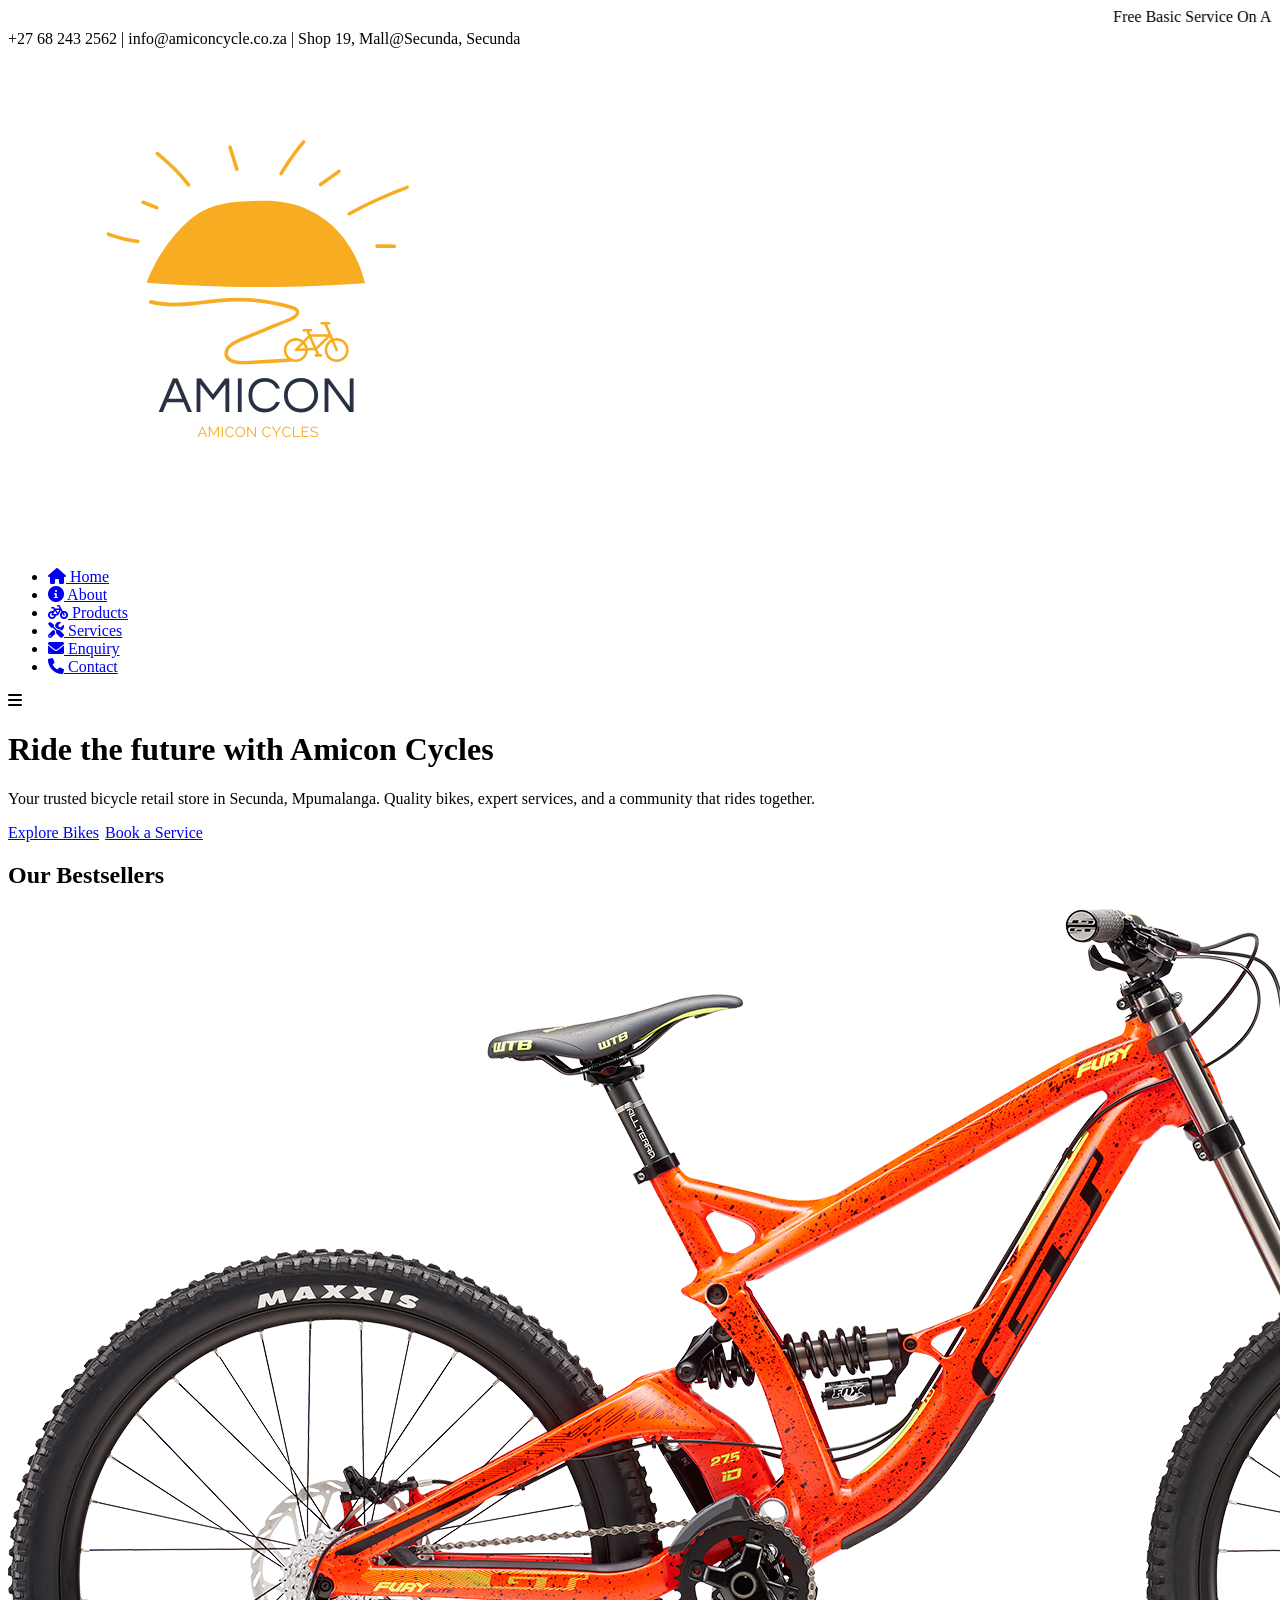
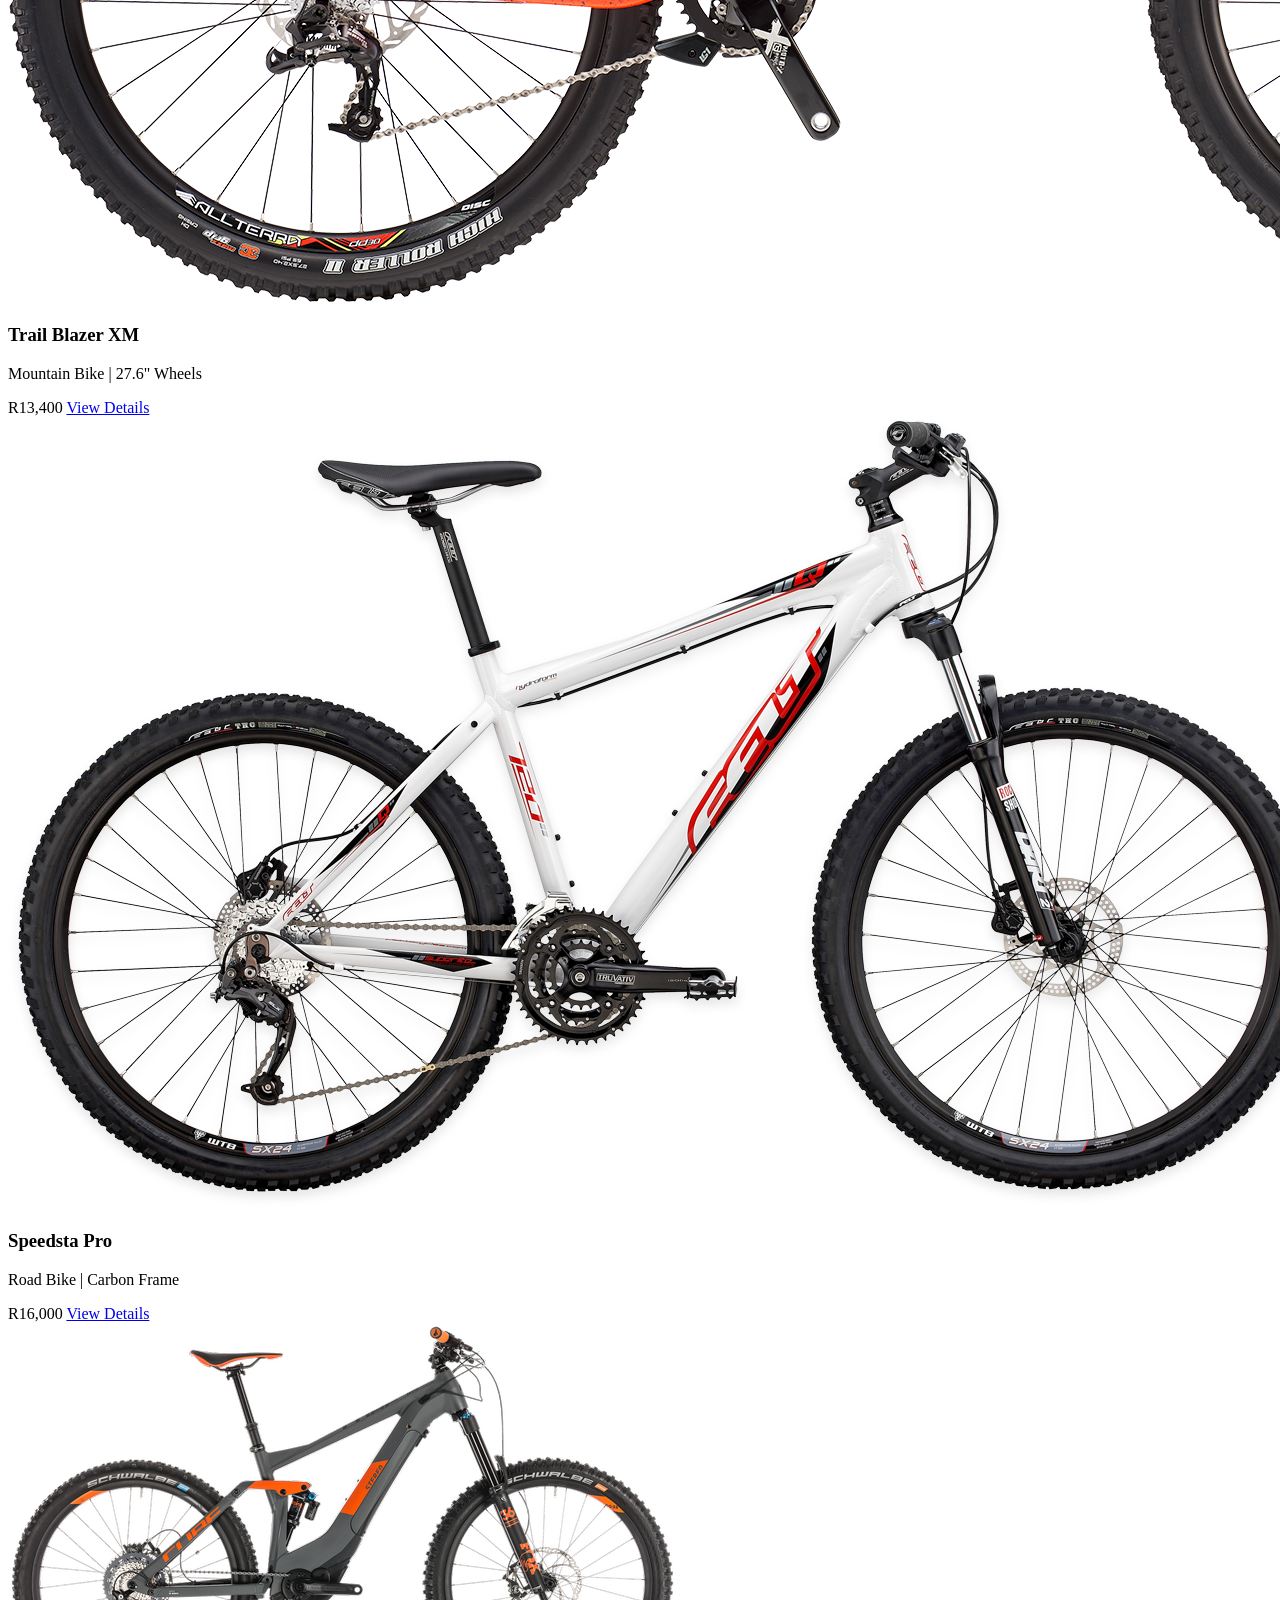
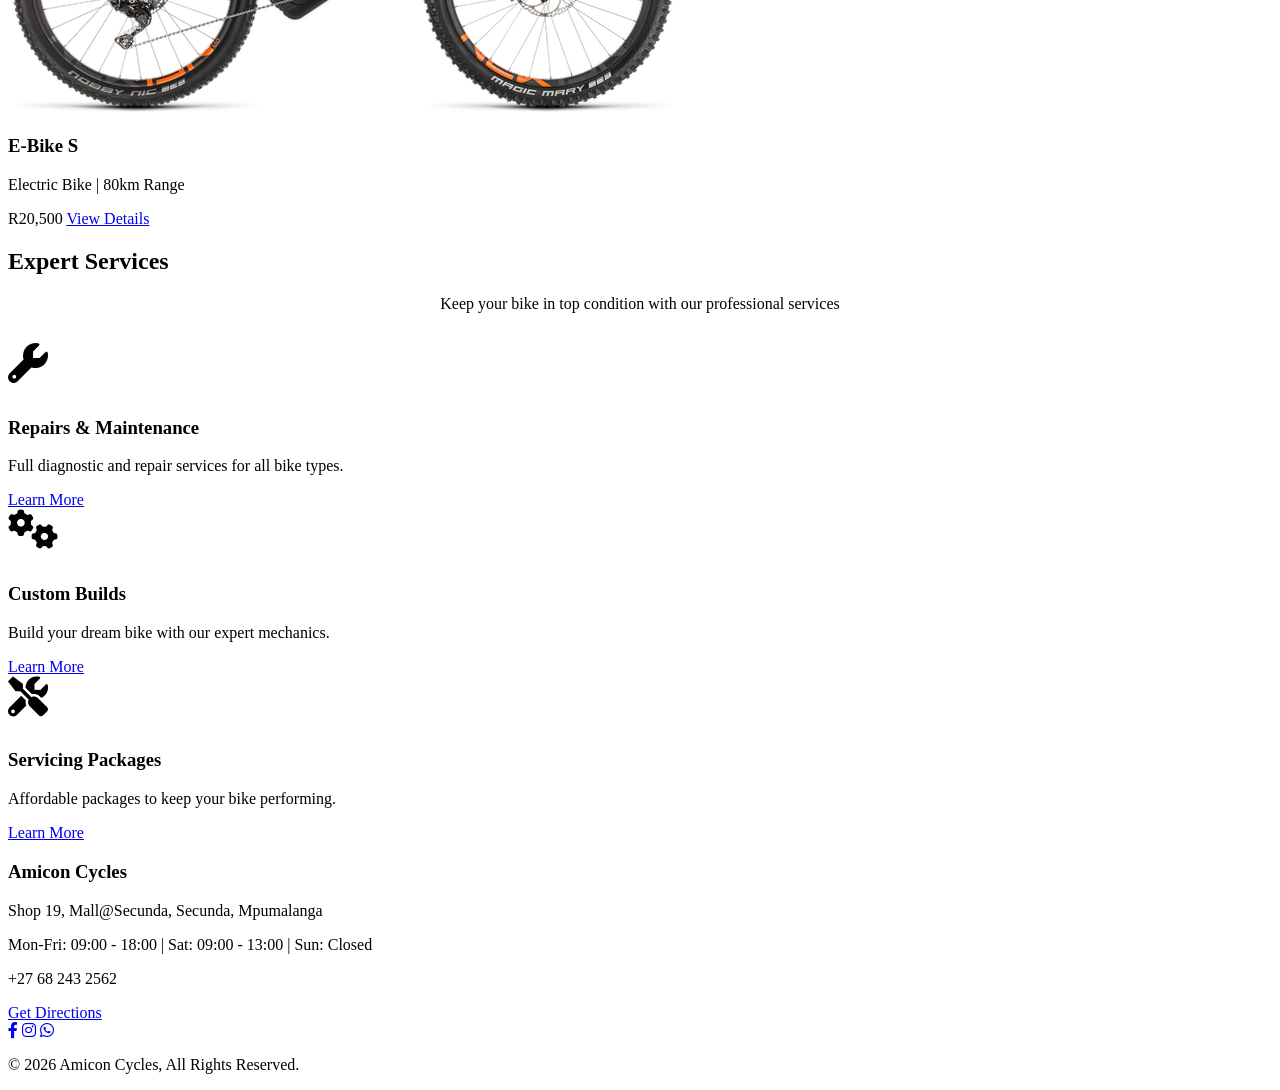
==== commit 1d71d71a: "Added social media icons to footers" ====
--- a/index.html
+++ b/index.html
@@ -103,6 +103,13 @@
         <p>Mon-Fri: 09:00 - 18:00 | Sat: 09:00 - 13:00 | Sun: Closed</p>
         <p>+27 68 243 2562</p>
         <a href="contact.html">Get Directions</a>
+
+        <div class="social-icons">
+            <a href="https://facebook.com/AmiconCycles" target="_blank" aria-label="Facebook"><i class="fab fa-facebook-f"></i></a>
+            <a href="https://instagram.com/AmiconCycles" target="_blank" aria-label="Instagram"><i class="fab fa-instagram"></i></a>
+            <a href="https://wa.me/27682432562" target="_blank" aria-label="WhatsApp"><i class="fab fa-whatsapp"></i></a>
+        </div>
+
         <div class="footer-bottom">
             <p>&copy; 2026 Amicon Cycles, All Rights Reserved.</p>
         </div>
